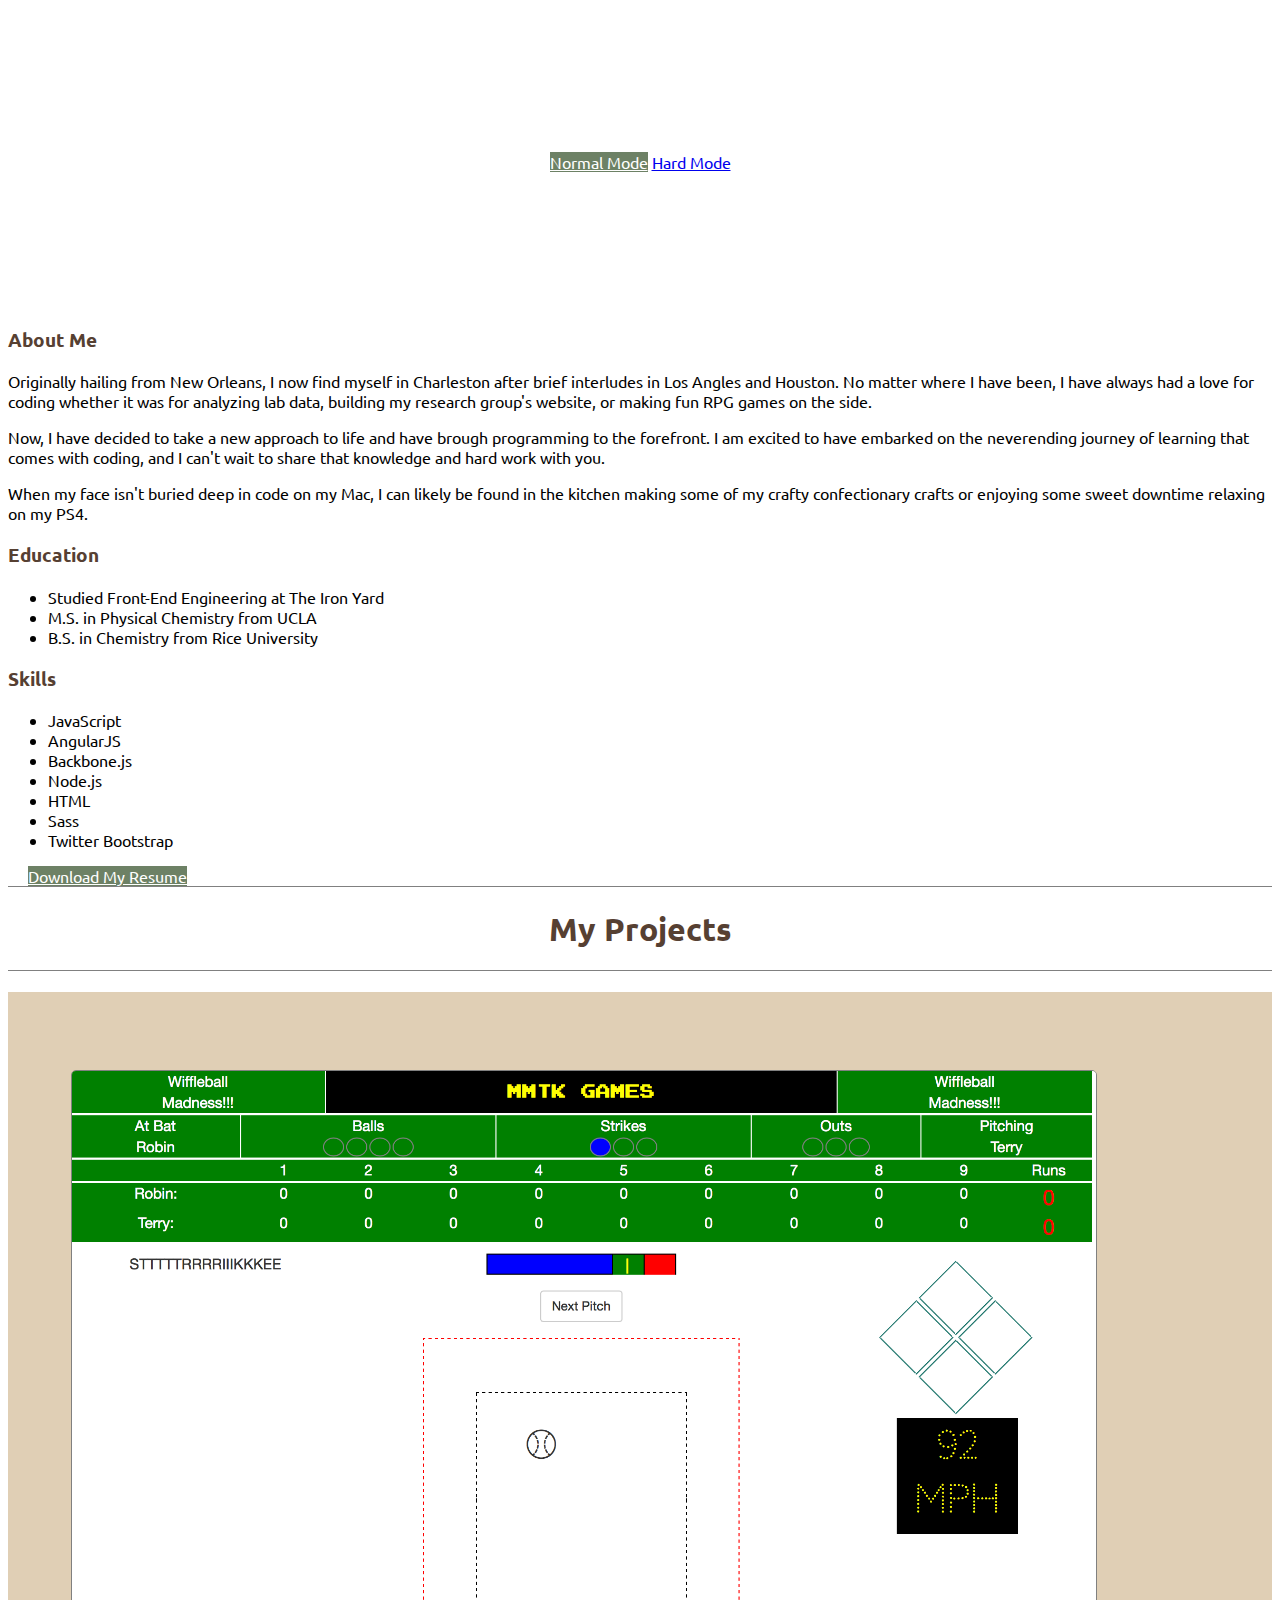
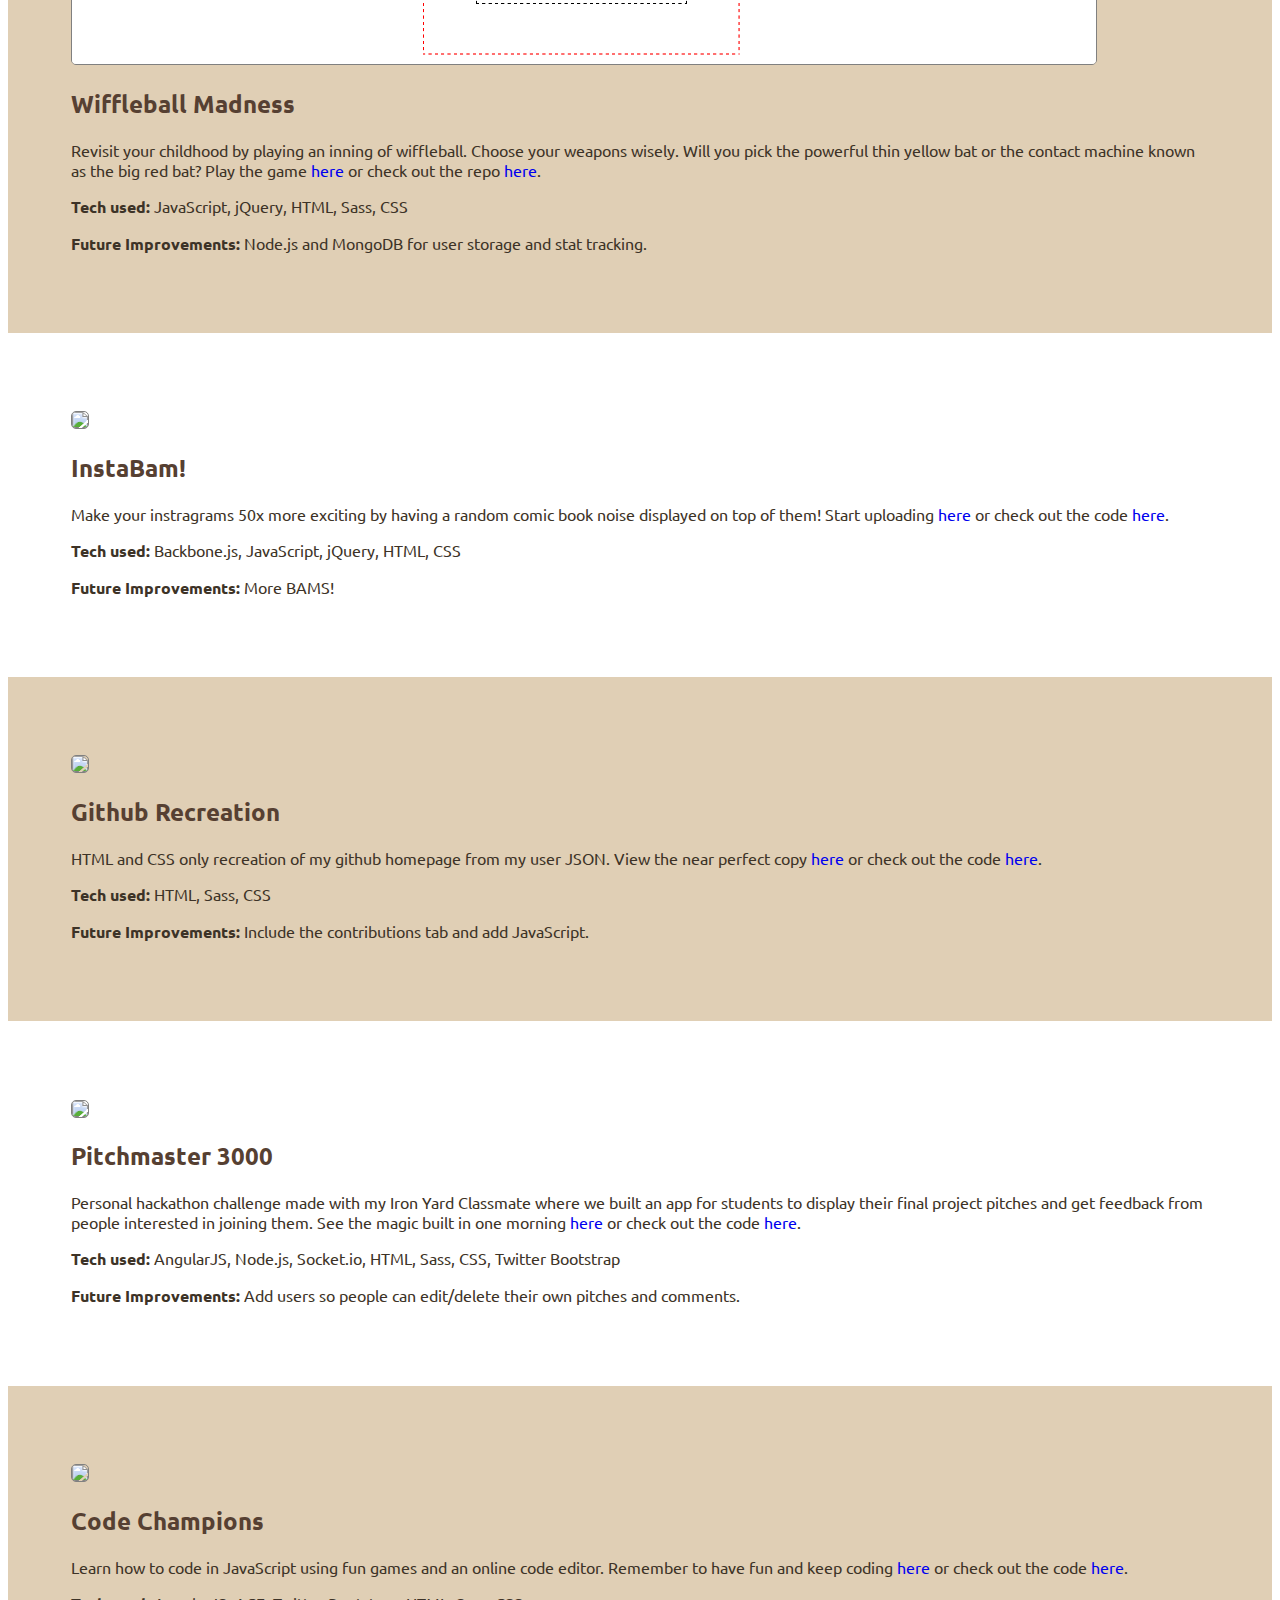
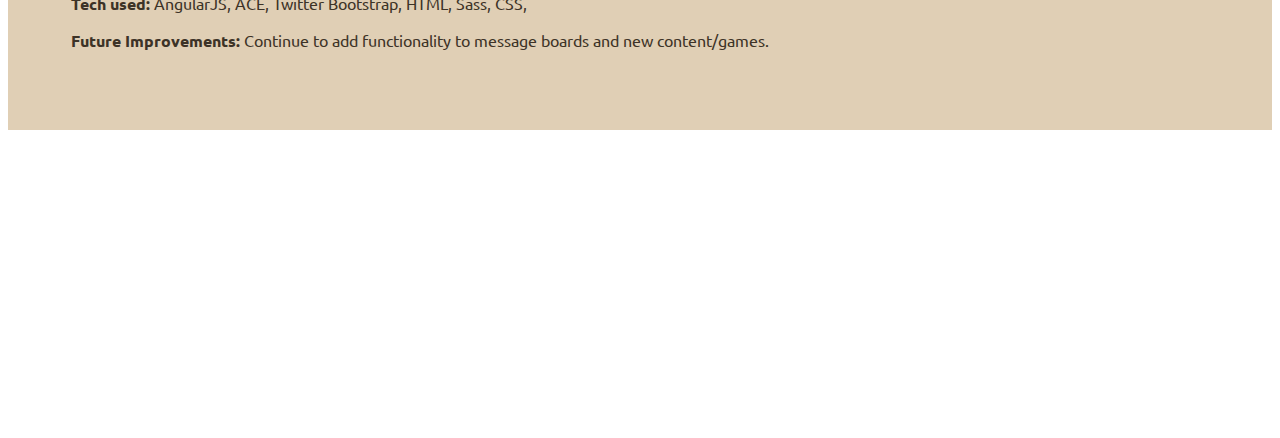
==== index.html @ 714ebe31 "alternate white" ====
<!DOCTYPE html>
<html>
  <head>
    <meta charset="utf-8">
    <title>Terry Kennair</title>
    <link rel="stylesheet" href="https://maxcdn.bootstrapcdn.com/bootstrap/3.3.6/css/bootstrap.min.css" integrity="sha384-1q8mTJOASx8j1Au+a5WDVnPi2lkFfwwEAa8hDDdjZlpLegxhjVME1fgjWPGmkzs7" crossorigin="anonymous">
    <link rel="stylesheet" href="https://maxcdn.bootstrapcdn.com/font-awesome/4.5.0/css/font-awesome.min.css">
    <link href='https://fonts.googleapis.com/css?family=Ubuntu' rel='stylesheet' type='text/css'>
    <link rel="stylesheet" href="styles.css" media="screen" title="no title" charset="utf-8">
  </head>
  <body>
    <header>
      <h1 id="name">Terry Kennair</h1>
      <h2>Front End Engineer</h2>
      <!-- <button class="btn btn-success" data-toggle="collapse" data-target="#examples">My Work</button> -->
    <div class="icons">
      <a href="https://github.com/tken85" target="_blank" class="btn btn-social-icon btn-github">
        <span class="fa fa-github"></span>
      </a>
      <a href="https://www.linkedin.com/in/tkennair" target="_blank" class="btn btn-social-icon btn-linkedin">
        <span class="fa fa-linkedin"></span>
      </a>
      <a href="mailto:tkennair85@gmail.com?Subject=Your%20Profile" target="_top" class="btn btn-social-icon btn-envelope">
        <span class="glyphicon glyphicon-envelope"></span>
      </a>
      <a href="tel:310-592-7941" target="_top" class="btn btn-social-icon btn-phone">
        <span class="glyphicon glyphicon-phone"></span>
      </a>
    </div>
      <div class="selectMode">
        <a href ="#" class="btn btn-back">Normal Mode</a>
        <a href="codeIt.html" class="btn btn-danger">Hard Mode</a>
      </div>
    </header>
    <div id="about" class="row">
      <div class="container">
      <div class="col-xs-6 aboutCol">
        <h3 class="headerText">About Me</h3>
        <p class="mainBrownText">Originally hailing from New Orleans, I now find myself in Charleston after brief interludes in Los Angles and Houston. No matter where I have been, I have always had a love for coding whether it was for analyzing lab data, building my research group's website, or making fun RPG games on the side.</p>
        <p class="mainBrownText">Now, I have decided to take a new approach to life and have brough programming to the forefront. I am excited to have embarked on the neverending journey of learning that comes with coding, and I can't wait to share that knowledge and hard work with you.</p>
        <p class="mainBrownText">When my face isn't buried deep in code on my Mac, I can likely be found in the kitchen making some of my crafty confectionary crafts or enjoying some sweet downtime relaxing on my PS4.</p>
      </div>
      <div class="col-xs-6 aboutCol">
        <h3 class="headerText">Education</h3>
        <ul class="mainBrownText">
          <li>Studied Front-End Engineering at The Iron Yard</li>
          <li>M.S. in Physical Chemistry from UCLA</li>
          <li>B.S. in Chemistry from Rice University</li>
        </ul>
        <h3 class="headerText">Skills</h3>
        <ul class="mainBrownText">
          <li>JavaScript</li>
          <li>AngularJS</li>
          <li>Backbone.js</li>
          <li>Node.js</li>
          <li>HTML</li>
          <li>Sass</li>
          <li>Twitter Bootstrap</li>
        </ul>
        <a href="resume.pdf" target="_blank" class="btn btn-back resumeBtn">Download My Resume</a>
    </div>
  </div>
</div>

</div>
      <div id="examples">
        <h1 class="headerText">My Projects</h1>
        <div class="row projRow lightBack">
            <div class="col-xs-4">
              <a href="http://tken85.github.io/constructor_game" target="_blank"><img src="images/wiffleball.png"></a>
            </div>
            <div class="col-xs-8">
              <div class="row">
                <h2>Wiffleball Madness</h2>
              </div>
              <div class="row">
                <p>Revisit your childhood by playing an inning of wiffleball. Choose your weapons wisely. Will you pick the powerful thin yellow bat or the contact machine known as the big red bat? Play the game <a href="http://tken85.github.io/constructor_game" target="_blank">here</a> or check out the repo <a href="https://github.com/tken85/constructor_game" target="_blank">here</a>.</p>
              </div>
              <div class="row">
                <p><strong>Tech used:</strong> JavaScript, jQuery, HTML, Sass, CSS</p>
                <p><strong>Future Improvements:</strong> Node.js and MongoDB for user storage and stat tracking.</p>
              </div>
            </div>
          </div>
          <div class="row projRow">
            <div class="col-xs-4">
              <a href="http://tken85.github.io/instaBackbone" target="_blank"><img src="images/instabam.png"></a>
            </div>
            <div class="col-xs-8">
              <div class="row">
                <h2>InstaBam!</h2>
              </div>
              <div class="row">
                <p>Make your instragrams 50x more exciting by having a random comic book noise displayed on top of them! Start uploading <a href="http://tken85.github.io/instaBackbone" target="_blank">here</a> or check out the code <a href="https://github.com/tken85/instaBackbone" target="_blank">here</a>.</p>
              </div>
              <div class="row">
                <p><strong>Tech used:</strong> Backbone.js, JavaScript, jQuery, HTML, CSS</p>
                <p><strong>Future Improvements:</strong> More BAMS!</p>
              </div>
            </div>
          </div>
          <div class="row projRow lightBack">
            <div class="col-xs-4">
              <a href="http://tken85.github.io/github-recreation/" target="_blank"><img src="images/github.png"></a>
            </div>
            <div class="col-xs-8">
              <div class="row">
                <h2>Github Recreation</h2>
              </div>
              <div class="row">
                <p>HTML and CSS only recreation of my github homepage from my user JSON. View the near perfect copy <a href="http://tken85.github.io/github-recreation/" target="_blank">here</a> or check out the code <a href="https://github.com/tken85/github-recreation" target="_blank">here</a>.
              </div>
              <div class="row">
                <p><strong>Tech used:</strong> HTML, Sass, CSS</p>
                <p><strong>Future Improvements:</strong> Include the contributions tab and add JavaScript.</p>
              </div>
            </div>
          </div>
          <div class="row projRow">
            <div class="col-xs-4">
              <a href="http://pitchmaster3000.herokuapp.com/#/pitches" target="_blank"><img src="images/pitchmaster.png"></a>
            </div>
            <div class="col-xs-8">
              <div class="row">
                <h2>Pitchmaster 3000</h2>
              </div>
              <div class="row">
                <p>Personal hackathon challenge made with my Iron Yard Classmate where we built an app for students to display their final project pitches and get feedback from people interested in joining them. See the magic built in one morning <a href="http://pitchmaster3000.herokuapp.com/#/pitches" target="_blank">here</a> or check out the code <a href="https://github.com/Pitchmaster/pitchmaster3000" target="_blank">here</a>.</p>
              </div>
              <div class="row">
                <p><strong>Tech used:</strong> AngularJS, Node.js, Socket.io, HTML, Sass, CSS, Twitter Bootstrap</p>
                <p><strong>Future Improvements:</strong> Add users so people can edit/delete their own pitches and comments.</p>
              </div>
            </div>
          </div>
          <div class="row projRow lastProj lightBack">
            <div class="col-xs-4">
              <a href="http://codechampions.org/#/" target="_blank"><img src="images/codeChampions.png"></a>
            </div>
            <div class="col-xs-8">
              <div class="row">
                <h2>Code Champions</h2>
              </div>
              <div class="row">
                <p>Learn how to code in JavaScript using fun games and an online code editor. Remember to have fun and keep coding <a href="http://codechampions.org/#/" target="_blank">here</a> or check out the code <a href="https://github.com/codeChampions/codeChampions" target="_blank">here</a>.</p>
              </div>
              <div class="row">
                <p><strong>Tech used:</strong> AngularJS, ACE, Twitter Bootstrap, HTML, Sass, CSS, </p>
                <p><strong>Future Improvements:</strong> Continue to add functionality to message boards and new content/games.</p>
              </div>
            </div>
          </div>
      </div>
      <!-- <iframe src="http://codechampions.org/#/game22" width="800px"></iframe> -->
      <footer>
        <div class="icons">
          <a href="https://github.com/tken85" target="_blank" class="btn btn-social-icon btn-github">
            <span class="fa fa-github"></span>
          </a>
          <a href="https://www.linkedin.com/in/tkennair" target="_blank" class="btn btn-social-icon btn-linkedin">
            <span class="fa fa-linkedin"></span>
          </a>
          <a href="mailto:tkennair85@gmail.com?Subject=Your%20Profile" target="_top" class="btn btn-social-icon btn-envelope">
            <span class="glyphicon glyphicon-envelope"></span>
          </a>
          <a href="tel:310-592-7941" target="_top" class="btn btn-social-icon btn-phone">
            <span class="glyphicon glyphicon-phone"></span>
          </a>
        </div>
        <h1>Terry Kennair</h1>
        <h2><a href="mailto:tkennair85@gmail.com?Subject=Your%20Profile" target="_top">tkennair85@gmail.com</a></h2>
        <h2><a href="tel:310-592-7941" target="_top">310 592 7941</a></h2>
      </footer>

    <script src="https://code.jquery.com/jquery-2.2.0.js" charset="utf-8"></script>
    <script src="https://maxcdn.bootstrapcdn.com/bootstrap/3.3.6/js/bootstrap.min.js" integrity="sha384-0mSbJDEHialfmuBBQP6A4Qrprq5OVfW37PRR3j5ELqxss1yVqOtnepnHVP9aJ7xS" crossorigin="anonymous"></script>
    <script src="main.js" charset="utf-8"></script>
  </body>
</html>
---- styles.css ----
.headerText {
  color: #564032; }

.mainText {
  color: #3d3327; }

.lightBack {
  background-color: #e0cfb5; }

.darkBack {
  background-color: #937a66; }

body {
  font-family: 'Ubuntu', sans-serif; }

.projRow {
  padding: 5%;
  overflow-y: scroll; }
  .projRow img {
    border-radius: 5px;
    border: 1px solid gray;
    width: 90%;
    text-align: center;
    margin-top: 15px; }
  .projRow a {
    text-decoration: none; }

.btn-social-icon {
  padding: 6px 2px;
  vertical-align: middle;
  font-size: 20px;
  color: white; }
  .btn-social-icon:hover {
    color: red; }
  .btn-social-icon:visited {
    color: white; }

header {
  background-image: url("images/coffee.jpeg");
  background-size: cover;
  height: 300px;
  color: white; }
  header h1 {
    text-align: center;
    margin-top: 0;
    margin-bottom: 5px;
    padding-top: 5px; }
  header h2 {
    text-align: center; }

.icons {
  text-align: center;
  width: 30%;
  margin: 0 auto; }

.selectMode {
  text-align: center; }

footer {
  text-align: center;
  background-image: url("images/laptop.jpg");
  background-size: cover;
  height: 300px;
  color: white; }
  footer a {
    text-decoration: none;
    color: white; }
    footer a:hover {
      color: red; }

#about {
  border-bottom: 1px solid gray; }

.btn-back {
  background-color: #6d8165;
  color: white; }

#examples h1 {
  text-align: center;
  border-bottom: 1px solid gray;
  padding-bottom: 20px; }

#examples h2 {
  color: #564032; }

#examples p {
  color: #3d3327; }

.resumeBtn {
  margin-left: 20px;
  margin-bottom: 10px; }

.hidden {
  display: none; }

#codeRow {
  margin-top: 10px;
  padding: 10px; }

#editor {
  height: 300px; }

.lastProj {
  border-bottom: none; }

#run {
  margin-top: 5px; }
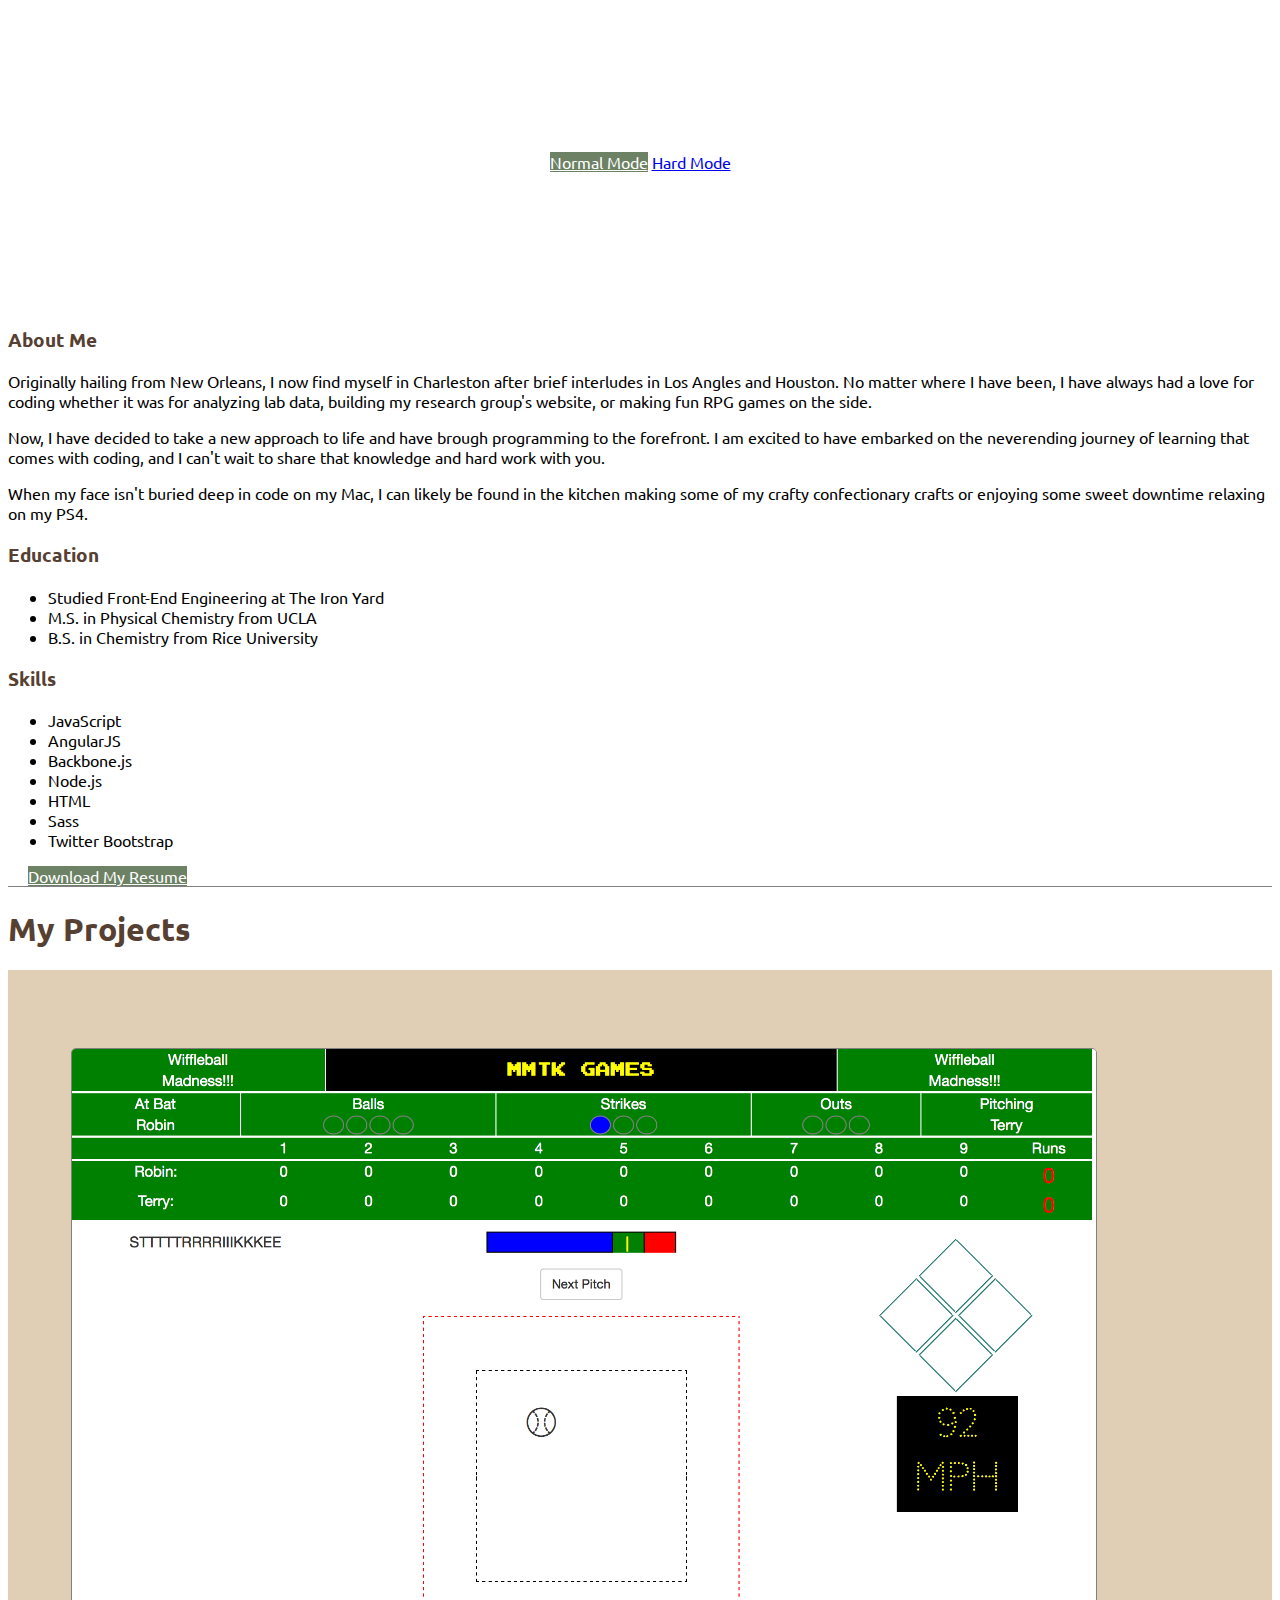
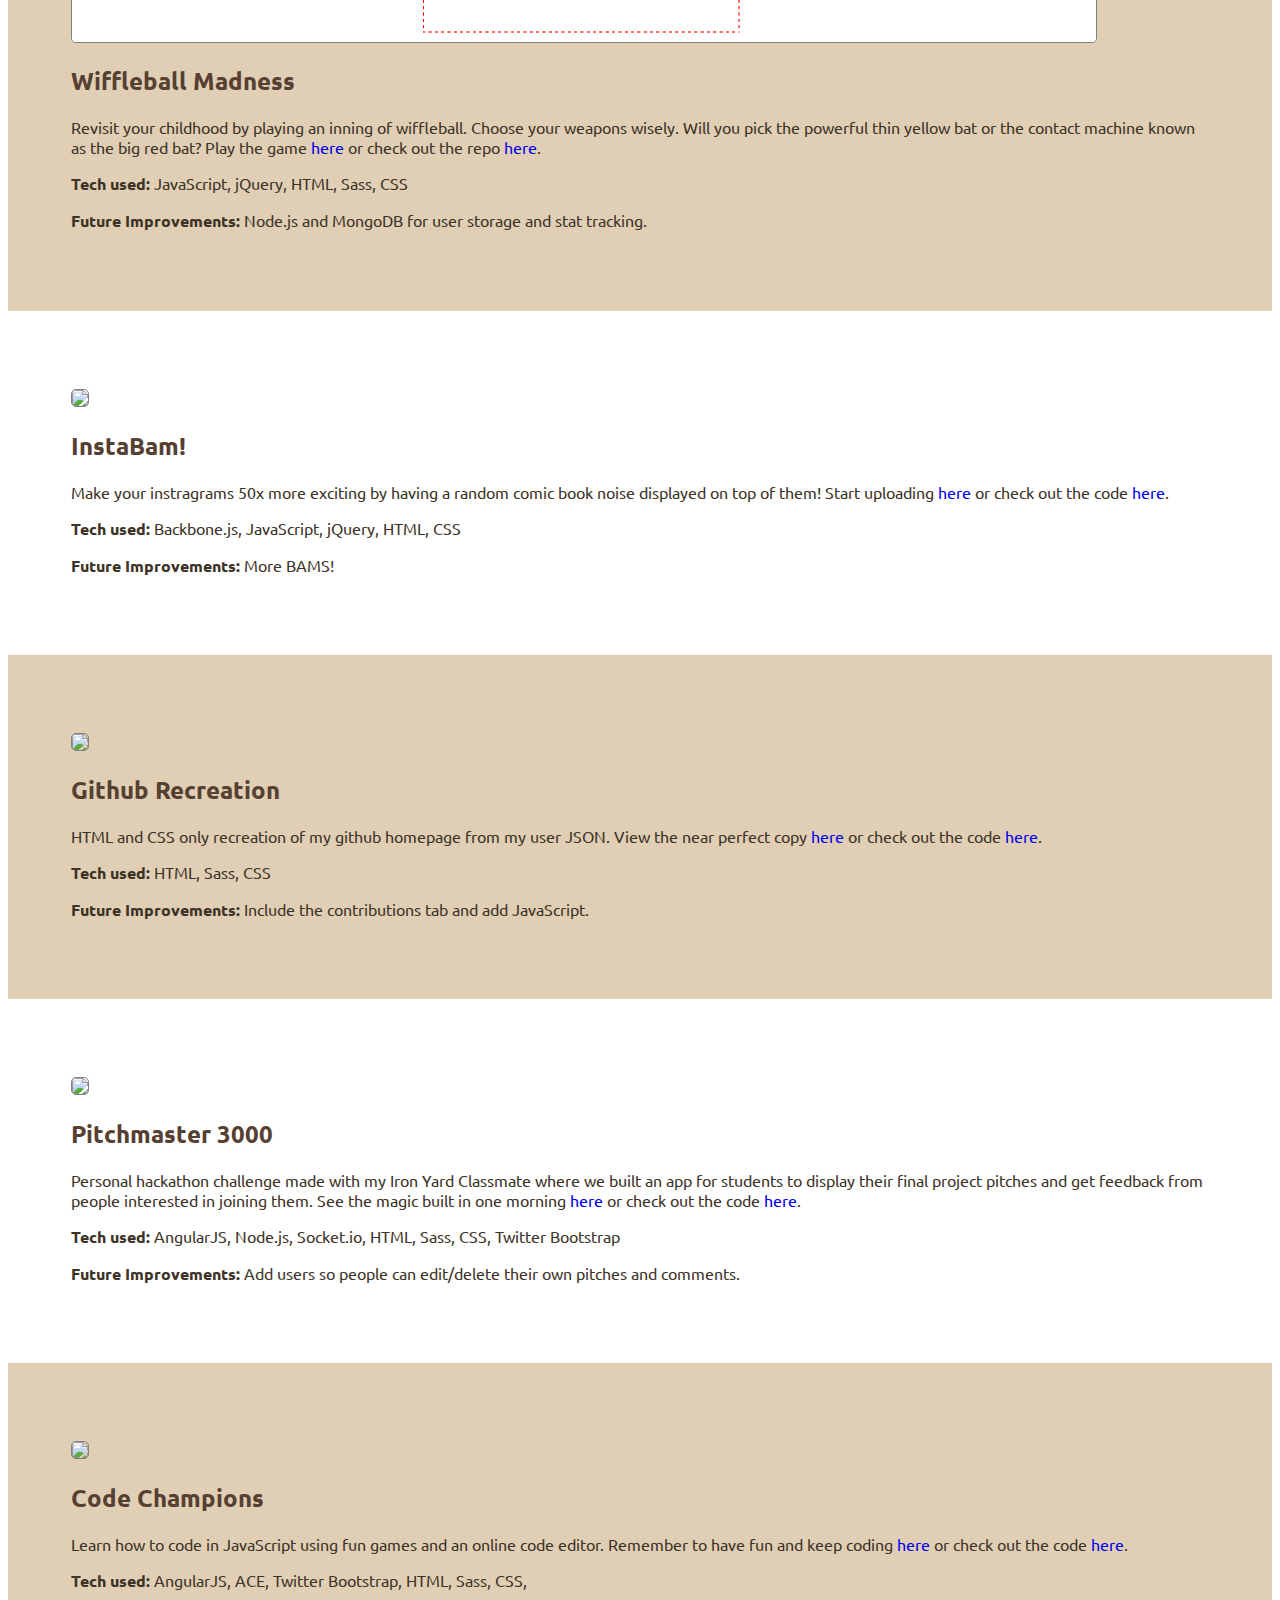
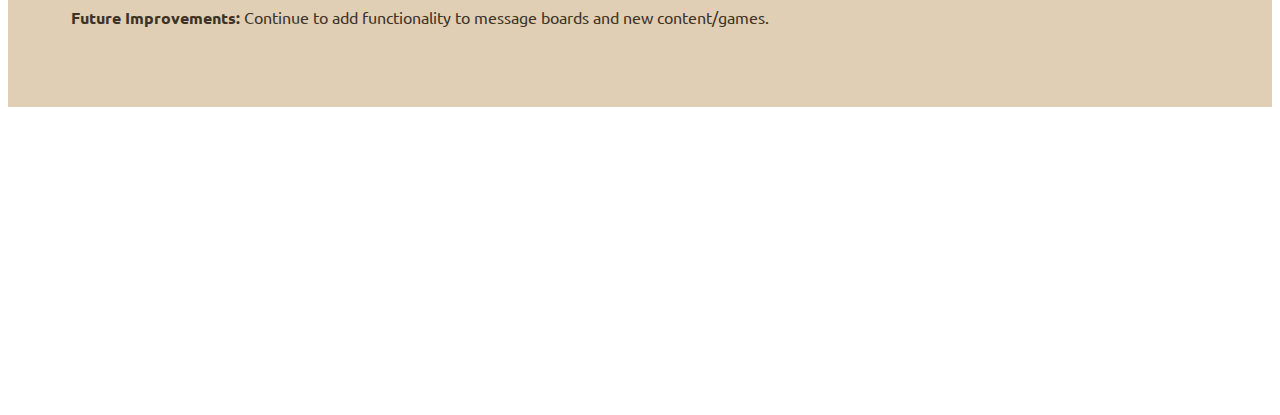
==== commit 38c0d2a9: "styling" ====
--- a/index.html
+++ b/index.html
@@ -64,7 +64,9 @@
 
 </div>
       <div id="examples">
+        <div class="container">
         <h1 class="headerText">My Projects</h1>
+      </div>
         <div class="row projRow lightBack">
             <div class="col-xs-4">
               <a href="http://tken85.github.io/constructor_game" target="_blank"><img src="images/wiffleball.png"></a>
--- a/styles.css
+++ b/styles.css
@@ -76,9 +76,9 @@
   color: white; }
 
 #examples h1 {
-  text-align: center;
-  border-bottom: 1px solid gray;
-  padding-bottom: 20px; }
+  text-align: left;
+  padding-bottom: 20px;
+  margin-bottom: 0; }
 
 #examples h2 {
   color: #564032; }
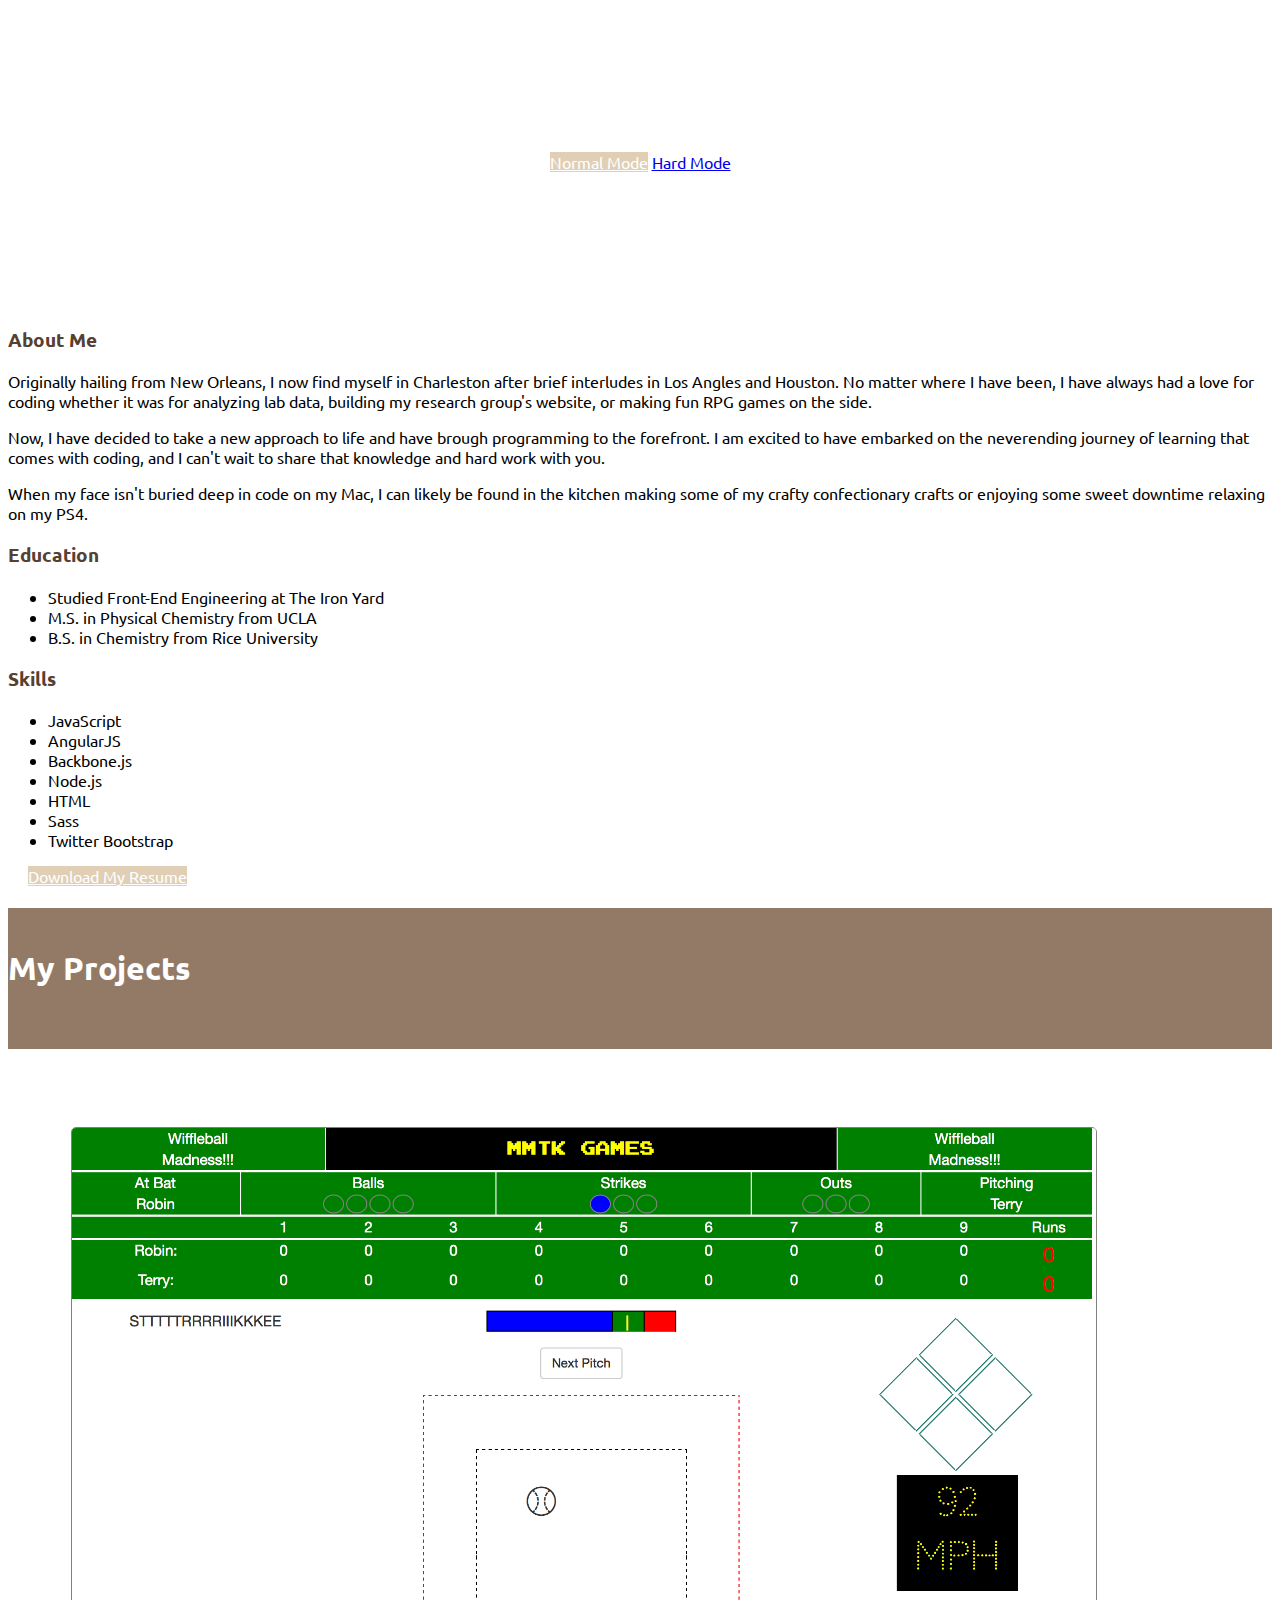
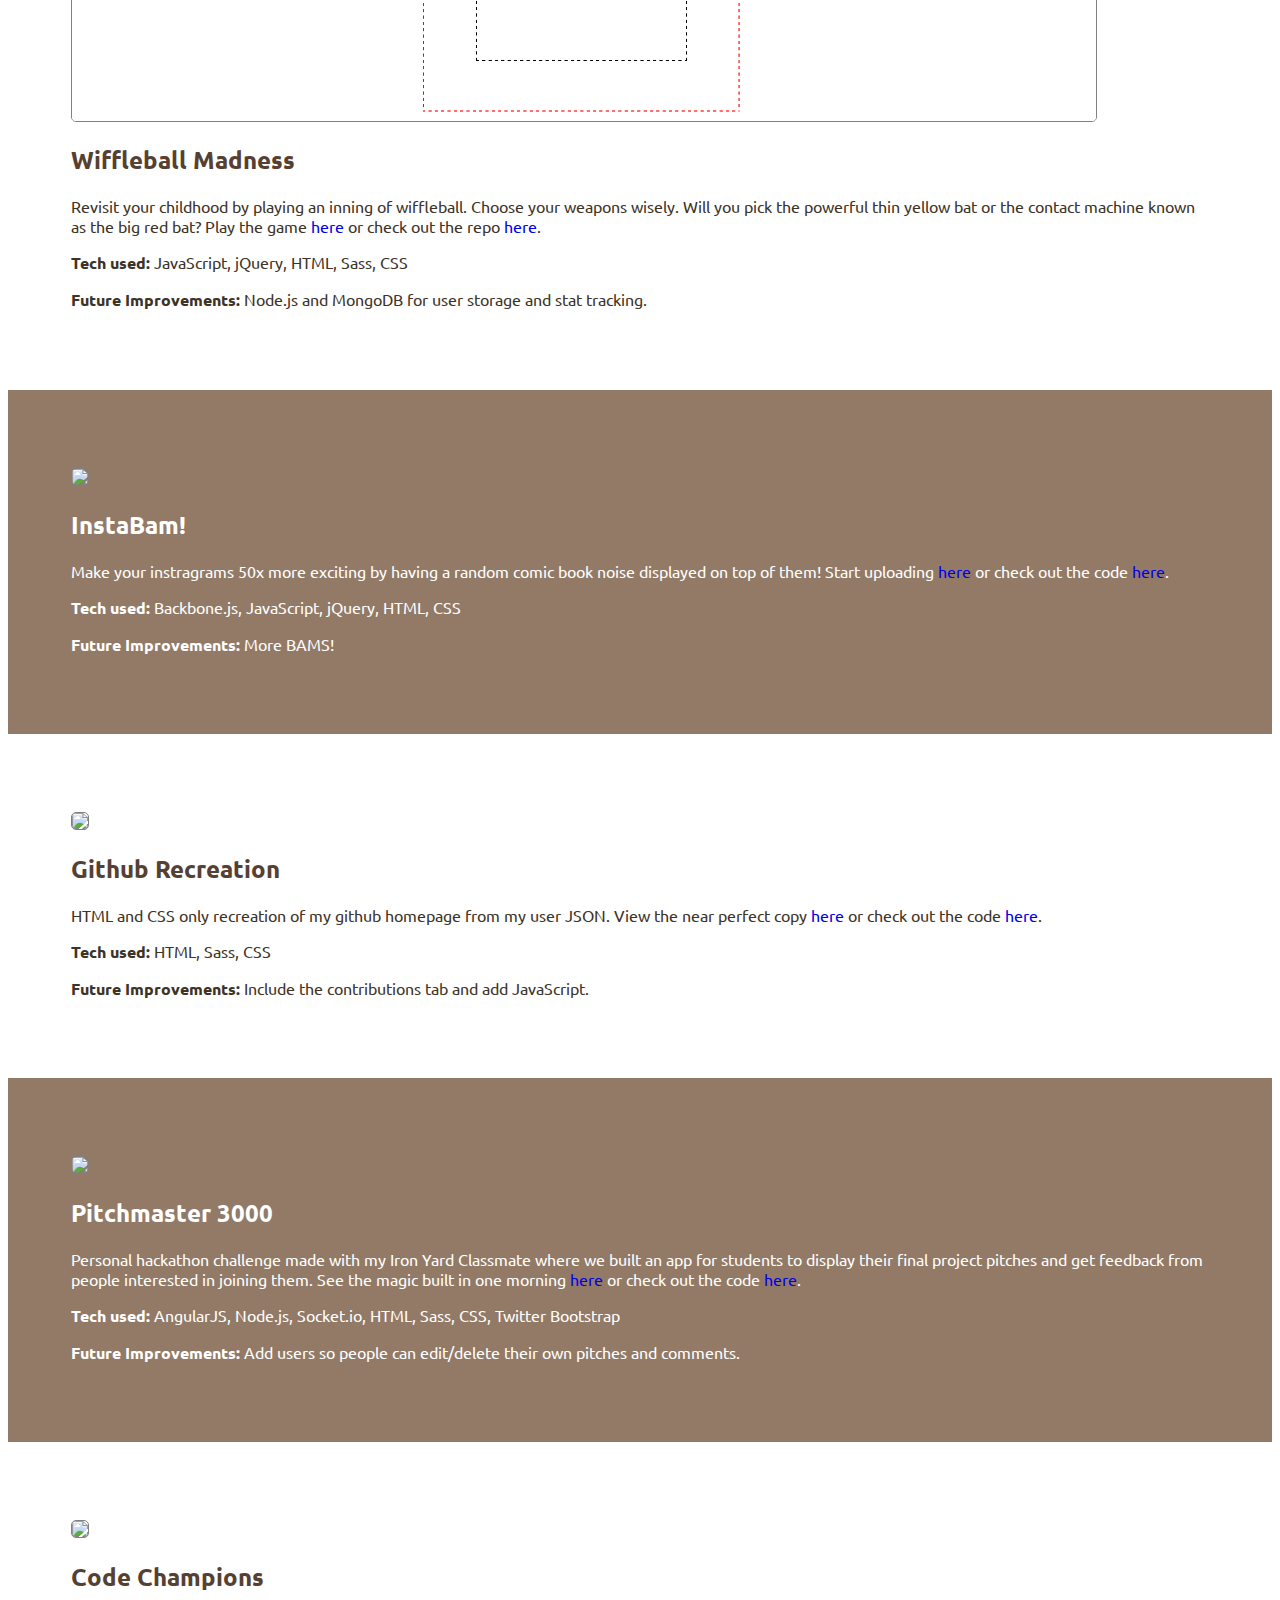
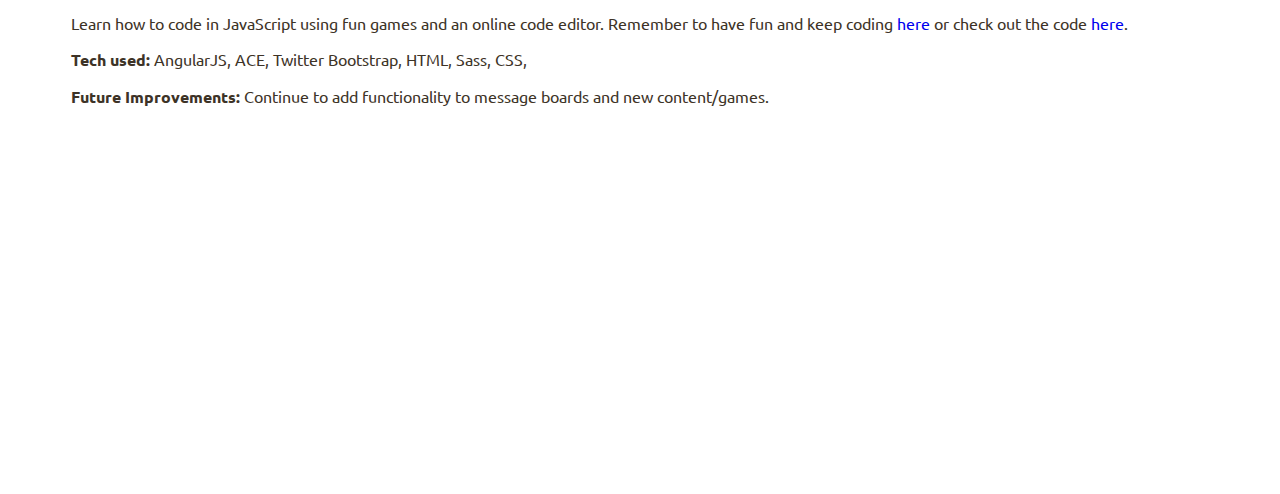
==== commit e43b76b3: "alternate white" ====
--- a/index.html
+++ b/index.html
@@ -62,12 +62,13 @@
   </div>
 </div>
 
-</div>
       <div id="examples">
-        <div class="container">
-        <h1 class="headerText">My Projects</h1>
-      </div>
-        <div class="row projRow lightBack">
+        <div class="lightBack">
+          <div class="container">
+            <h1 class="whiteText">My Projects</h1>
+          </div>
+        </div>
+        <div class="row projRow darkText">
             <div class="col-xs-4">
               <a href="http://tken85.github.io/constructor_game" target="_blank"><img src="images/wiffleball.png"></a>
             </div>
@@ -84,11 +85,11 @@
               </div>
             </div>
           </div>
-          <div class="row projRow">
+          <div class="row projRow lightBack">
             <div class="col-xs-4">
               <a href="http://tken85.github.io/instaBackbone" target="_blank"><img src="images/instabam.png"></a>
             </div>
-            <div class="col-xs-8">
+            <div class="col-xs-8 whiteText">
               <div class="row">
                 <h2>InstaBam!</h2>
               </div>
@@ -101,7 +102,7 @@
               </div>
             </div>
           </div>
-          <div class="row projRow lightBack">
+          <div class="row projRow darkText">
             <div class="col-xs-4">
               <a href="http://tken85.github.io/github-recreation/" target="_blank"><img src="images/github.png"></a>
             </div>
@@ -118,11 +119,11 @@
               </div>
             </div>
           </div>
-          <div class="row projRow">
+          <div class="row projRow lightBack">
             <div class="col-xs-4">
               <a href="http://pitchmaster3000.herokuapp.com/#/pitches" target="_blank"><img src="images/pitchmaster.png"></a>
             </div>
-            <div class="col-xs-8">
+            <div class="col-xs-8 whiteText">
               <div class="row">
                 <h2>Pitchmaster 3000</h2>
               </div>
@@ -135,7 +136,7 @@
               </div>
             </div>
           </div>
-          <div class="row projRow lastProj lightBack">
+          <div class="row projRow lastProj darkText">
             <div class="col-xs-4">
               <a href="http://codechampions.org/#/" target="_blank"><img src="images/codeChampions.png"></a>
             </div>
@@ -170,8 +171,8 @@
           </a>
         </div>
         <h1>Terry Kennair</h1>
-        <h2><a href="mailto:tkennair85@gmail.com?Subject=Your%20Profile" target="_top">tkennair85@gmail.com</a></h2>
-        <h2><a href="tel:310-592-7941" target="_top">310 592 7941</a></h2>
+        <h3><a href="mailto:tkennair85@gmail.com?Subject=Your%20Profile" target="_top">tkennair85@gmail.com</a></h3>
+        <h3><a href="tel:310-592-7941" target="_top">310 592 7941</a></h3>
       </footer>
 
     <script src="https://code.jquery.com/jquery-2.2.0.js" charset="utf-8"></script>
--- a/styles.css
+++ b/styles.css
@@ -5,7 +5,7 @@
   color: #3d3327; }
 
 .lightBack {
-  background-color: #e0cfb5; }
+  background-color: #937a66; }
 
 .darkBack {
   background-color: #937a66; }
@@ -56,9 +56,12 @@
 .selectMode {
   text-align: center; }
 
+.whiteText {
+  color: white; }
+
 footer {
   text-align: center;
-  background-image: url("images/laptop.jpg");
+  background-image: url("images/maccoffee2.jpeg");
   background-size: cover;
   height: 300px;
   color: white; }
@@ -68,22 +71,20 @@
     footer a:hover {
       color: red; }
 
-#about {
-  border-bottom: 1px solid gray; }
-
 .btn-back {
-  background-color: #6d8165;
+  background-color: #e0cfb5;
   color: white; }
 
 #examples h1 {
   text-align: left;
-  padding-bottom: 20px;
-  margin-bottom: 0; }
+  padding-bottom: 60px;
+  margin-bottom: 0;
+  padding-top: 40px; }
 
-#examples h2 {
+.darkText h2 {
   color: #564032; }
 
-#examples p {
+.darkText p {
   color: #3d3327; }
 
 .resumeBtn {
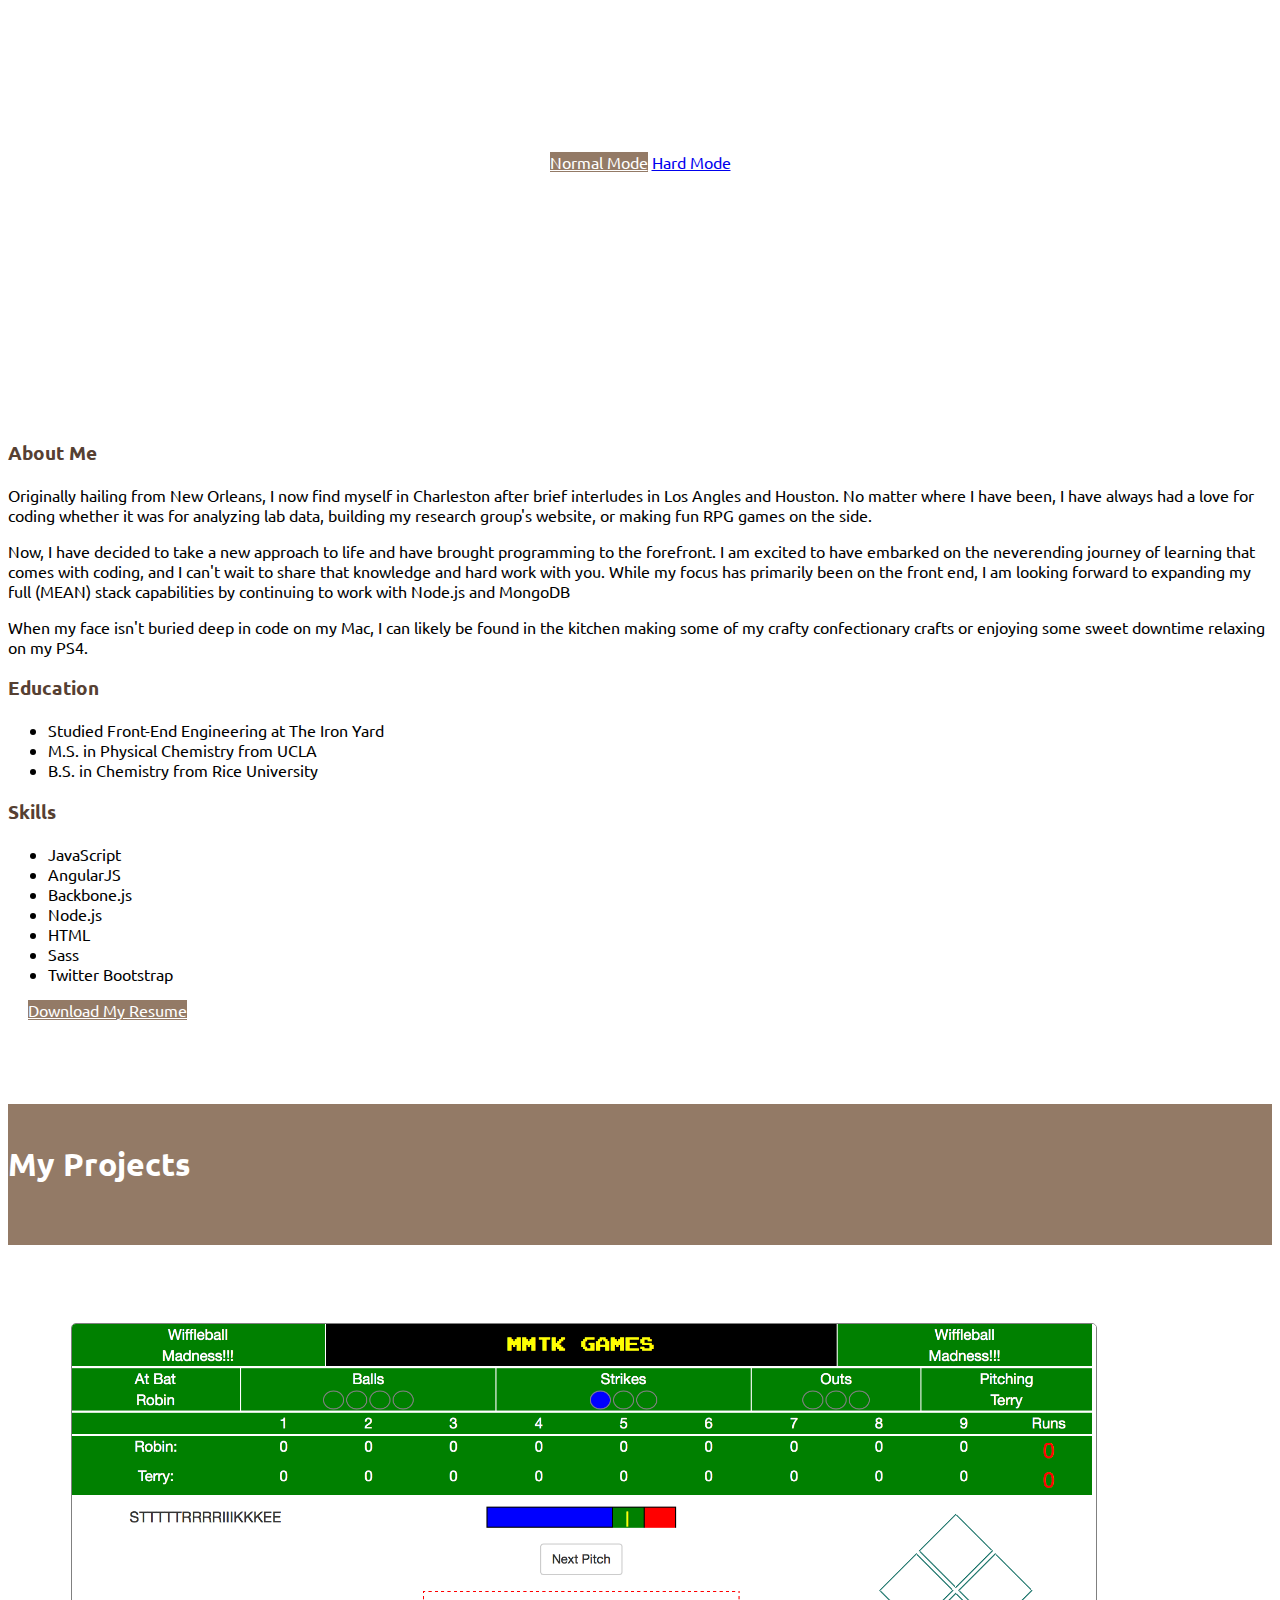
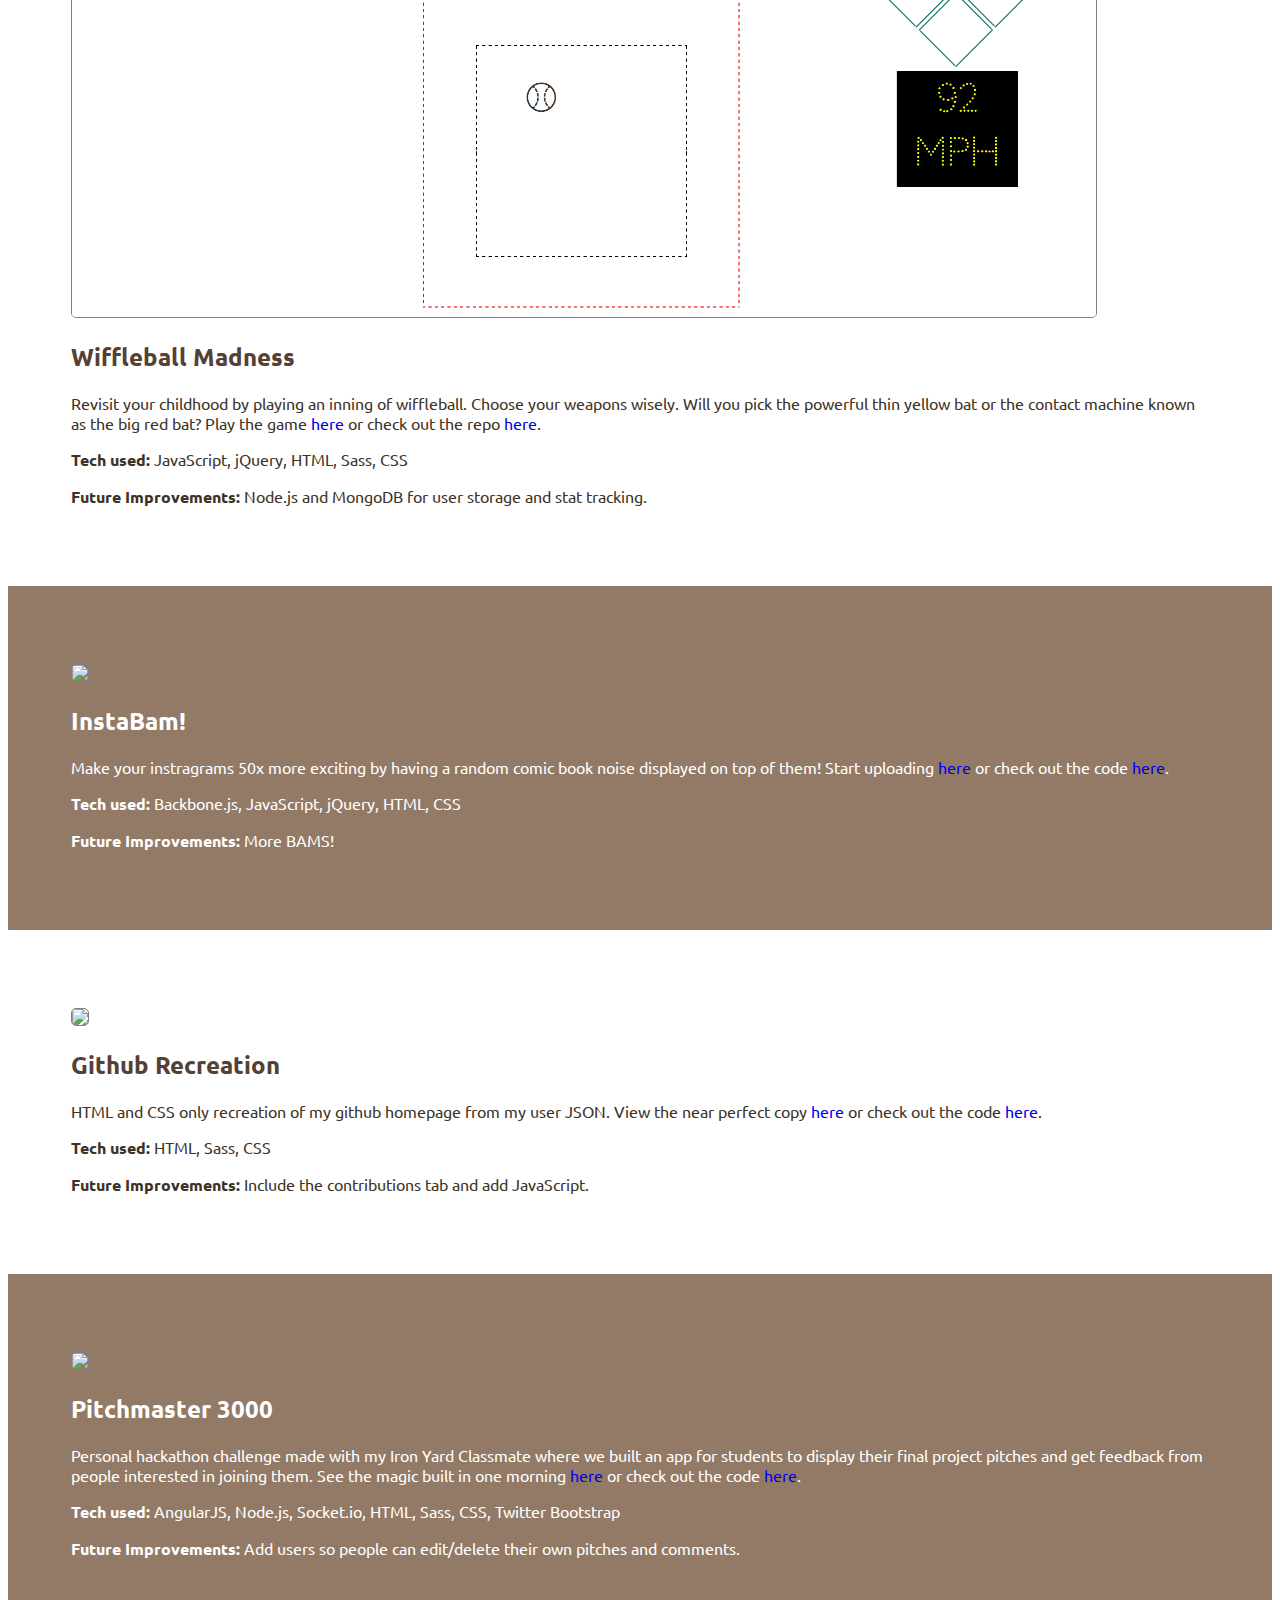
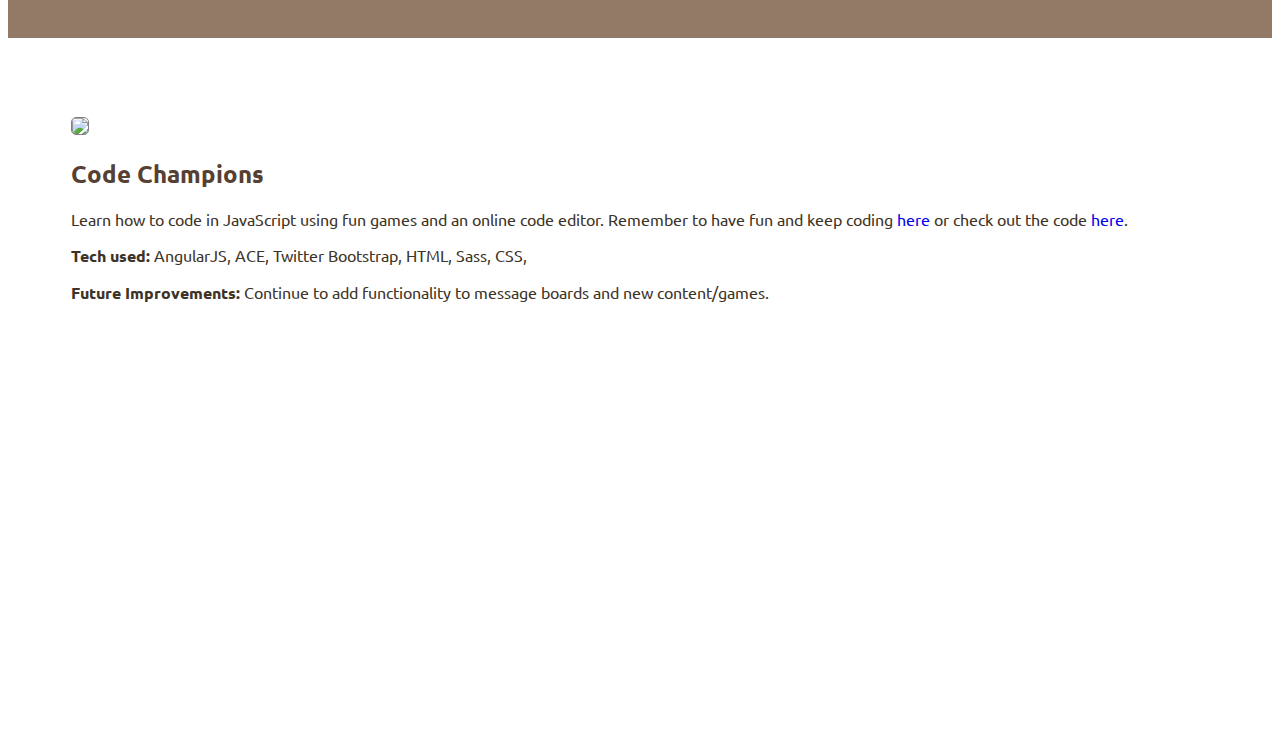
==== commit 16e8e162: "about padding" ====
--- a/index.html
+++ b/index.html
@@ -37,7 +37,7 @@
       <div class="col-xs-6 aboutCol">
         <h3 class="headerText">About Me</h3>
         <p class="mainBrownText">Originally hailing from New Orleans, I now find myself in Charleston after brief interludes in Los Angles and Houston. No matter where I have been, I have always had a love for coding whether it was for analyzing lab data, building my research group's website, or making fun RPG games on the side.</p>
-        <p class="mainBrownText">Now, I have decided to take a new approach to life and have brough programming to the forefront. I am excited to have embarked on the neverending journey of learning that comes with coding, and I can't wait to share that knowledge and hard work with you.</p>
+        <p class="mainBrownText">Now, I have decided to take a new approach to life and have brought programming to the forefront. I am excited to have embarked on the neverending journey of learning that comes with coding, and I can't wait to share that knowledge and hard work with you. While my focus has primarily been on the front end, I am looking forward to expanding my full (MEAN) stack capabilities by continuing to work with Node.js and MongoDB</p>
         <p class="mainBrownText">When my face isn't buried deep in code on my Mac, I can likely be found in the kitchen making some of my crafty confectionary crafts or enjoying some sweet downtime relaxing on my PS4.</p>
       </div>
       <div class="col-xs-6 aboutCol">
@@ -63,9 +63,9 @@
 </div>
 
       <div id="examples">
-        <div class="lightBack">
+        <div class="darkBack">
           <div class="container">
-            <h1 class="whiteText">My Projects</h1>
+            <h1>My Projects</h1>
           </div>
         </div>
         <div class="row projRow darkText">
@@ -85,11 +85,11 @@
               </div>
             </div>
           </div>
-          <div class="row projRow lightBack">
+          <div class="row projRow darkBack">
             <div class="col-xs-4">
               <a href="http://tken85.github.io/instaBackbone" target="_blank"><img src="images/instabam.png"></a>
             </div>
-            <div class="col-xs-8 whiteText">
+            <div class="col-xs-8">
               <div class="row">
                 <h2>InstaBam!</h2>
               </div>
@@ -119,11 +119,11 @@
               </div>
             </div>
           </div>
-          <div class="row projRow lightBack">
+          <div class="row projRow darkBack">
             <div class="col-xs-4">
               <a href="http://pitchmaster3000.herokuapp.com/#/pitches" target="_blank"><img src="images/pitchmaster.png"></a>
             </div>
-            <div class="col-xs-8 whiteText">
+            <div class="col-xs-8">
               <div class="row">
                 <h2>Pitchmaster 3000</h2>
               </div>
--- a/styles.css
+++ b/styles.css
@@ -8,7 +8,8 @@
   background-color: #937a66; }
 
 .darkBack {
-  background-color: #937a66; }
+  background-color: #937a66;
+  color: white; }
 
 body {
   font-family: 'Ubuntu', sans-serif; }
@@ -38,7 +39,7 @@
 header {
   background-image: url("images/coffee.jpeg");
   background-size: cover;
-  height: 300px;
+  height: 350px;
   color: white; }
   header h1 {
     text-align: center;
@@ -56,14 +57,11 @@
 .selectMode {
   text-align: center; }
 
-.whiteText {
-  color: white; }
-
 footer {
   text-align: center;
   background-image: url("images/maccoffee2.jpeg");
   background-size: cover;
-  height: 300px;
+  height: 350px;
   color: white; }
   footer a {
     text-decoration: none;
@@ -71,9 +69,16 @@
     footer a:hover {
       color: red; }
 
+#about {
+  padding-top: 5%;
+  padding-bottom: 5%; }
+
 .btn-back {
-  background-color: #e0cfb5;
+  background-color: #937a66;
   color: white; }
+  .btn-back:hover {
+    background-color: #564032;
+    color: white; }
 
 #examples h1 {
   text-align: left;
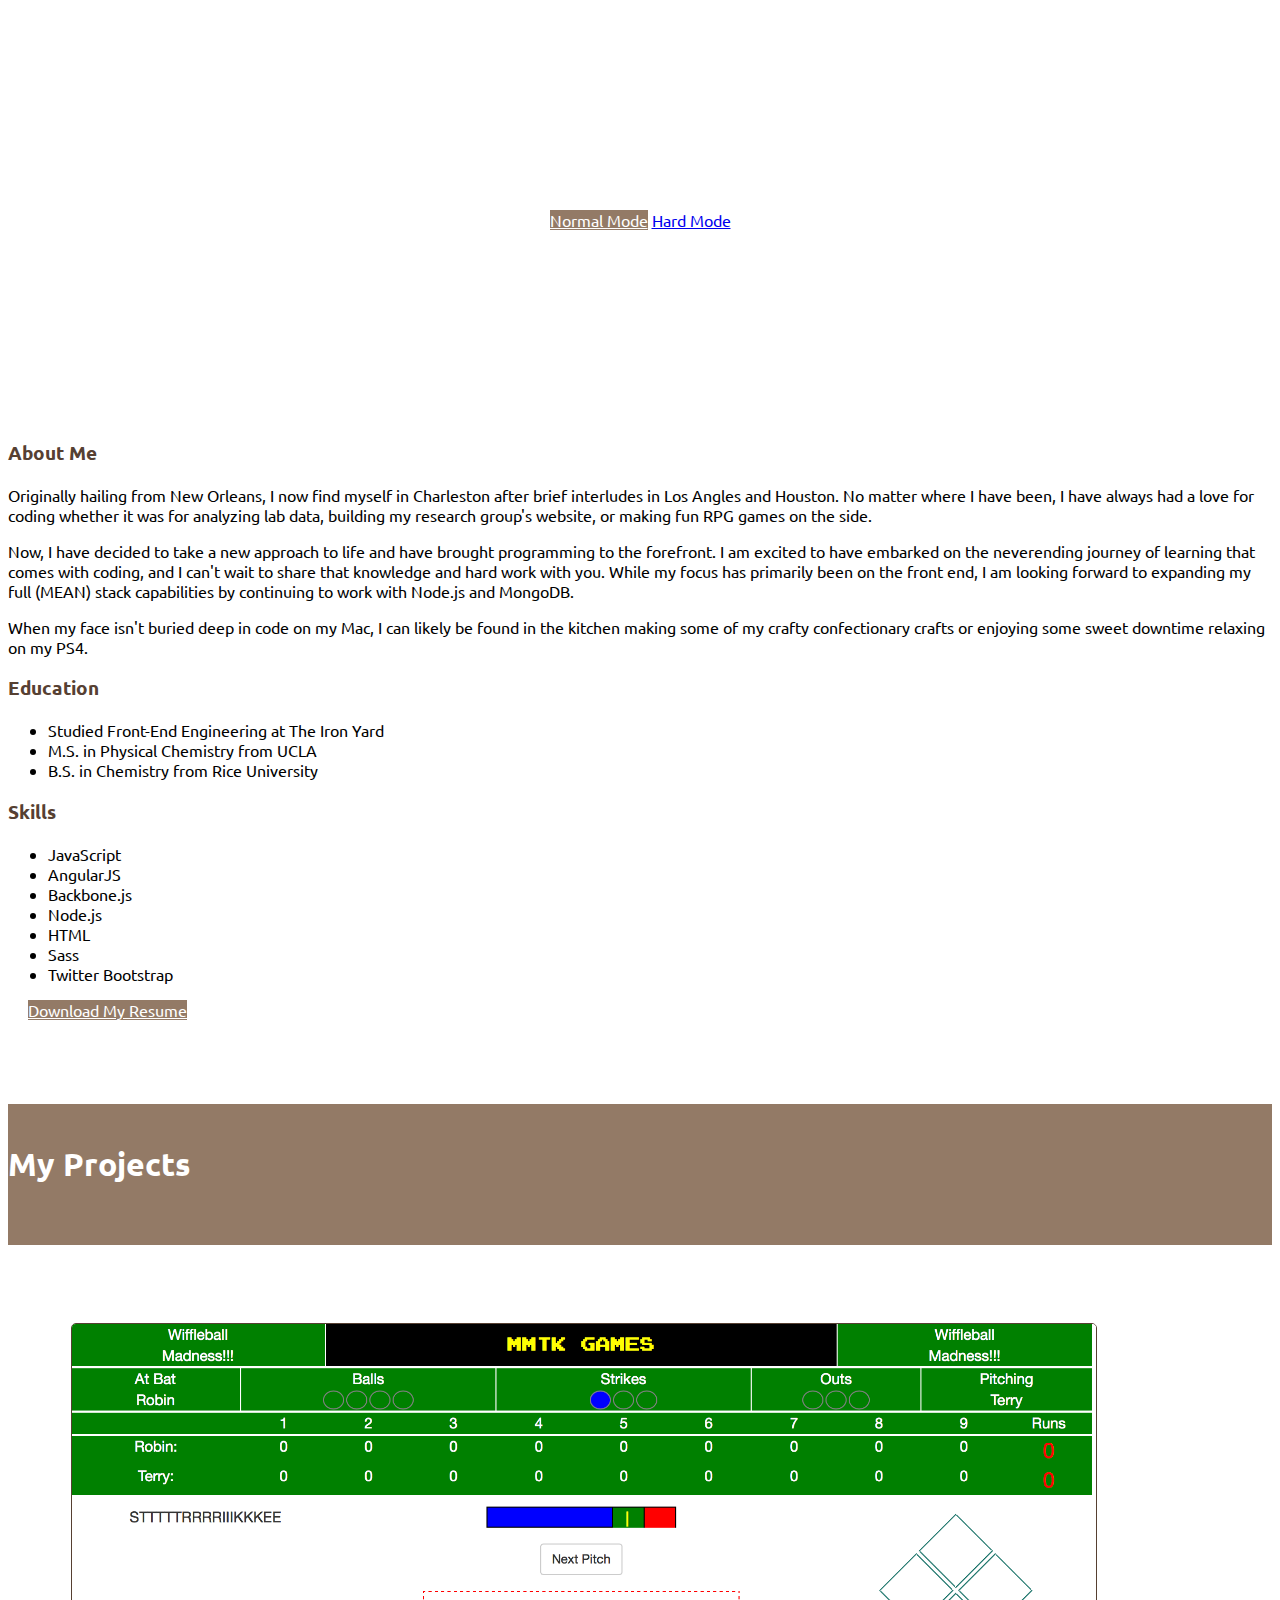
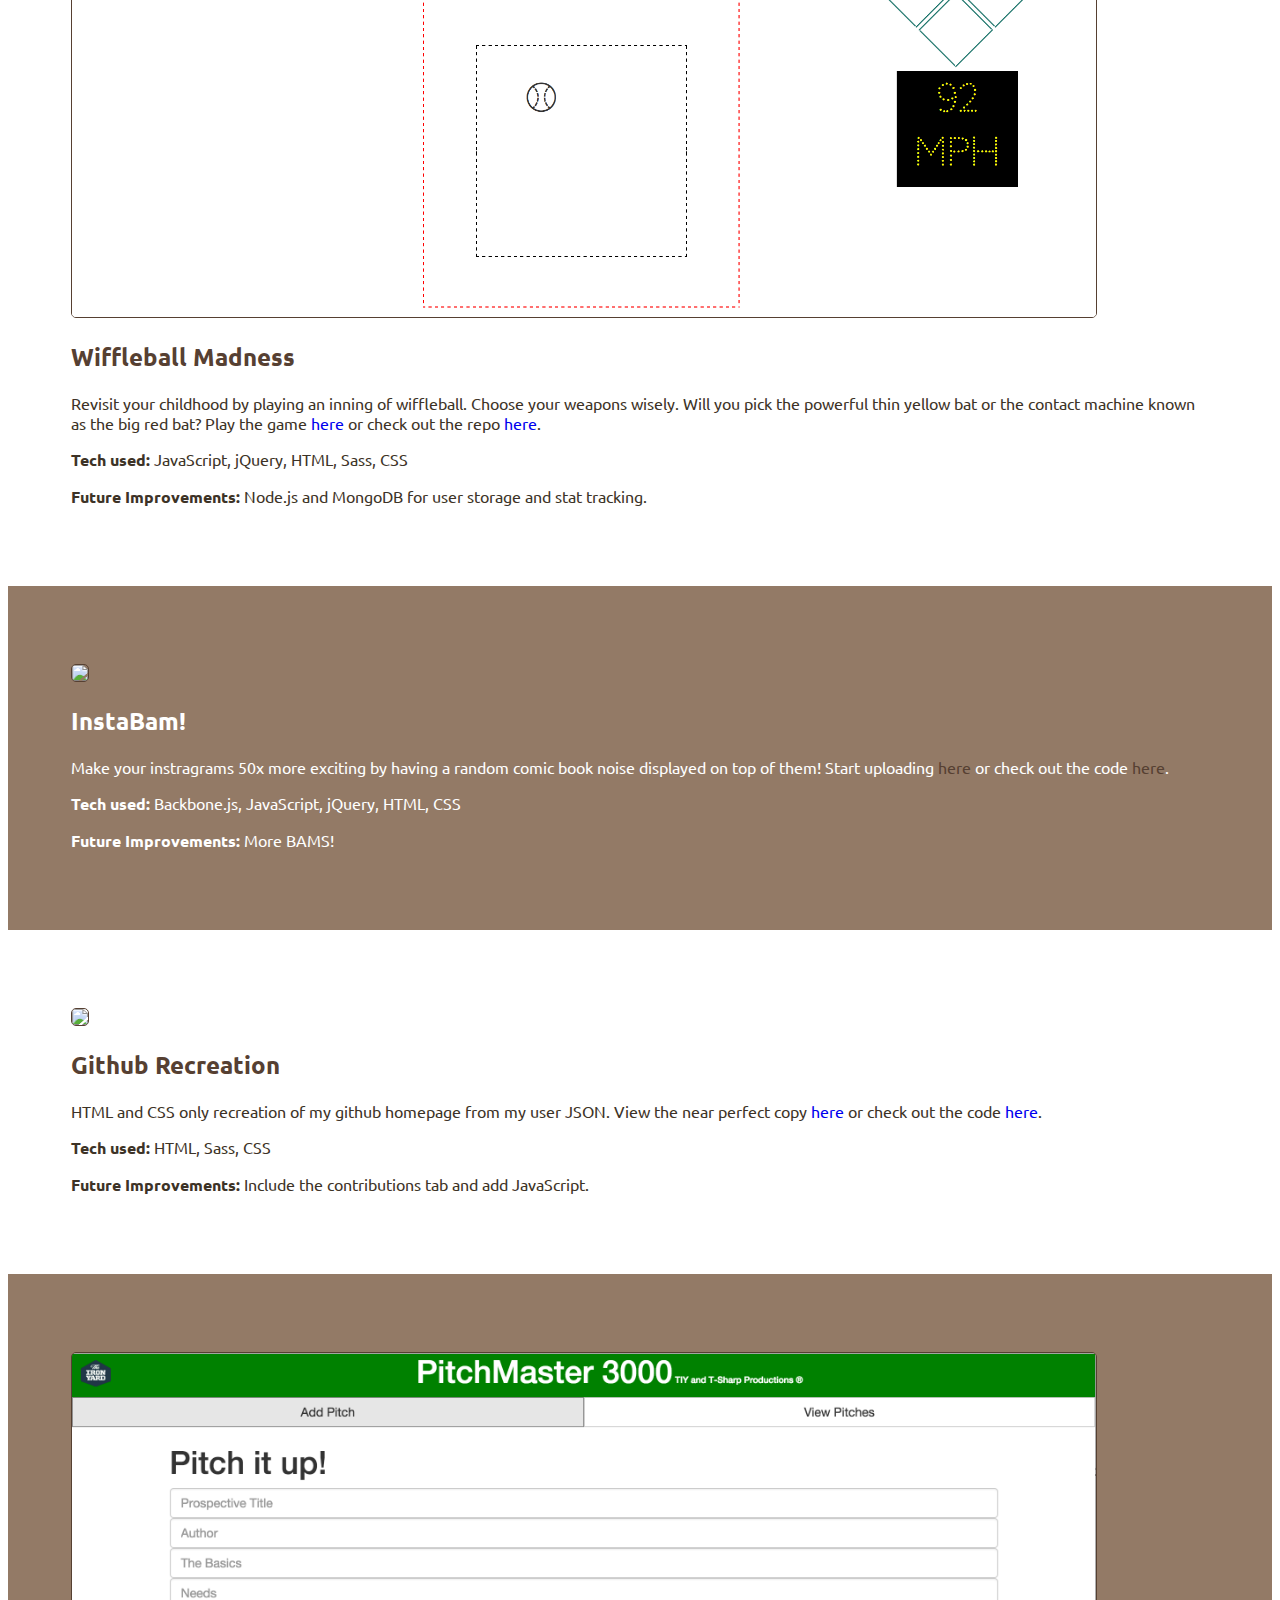
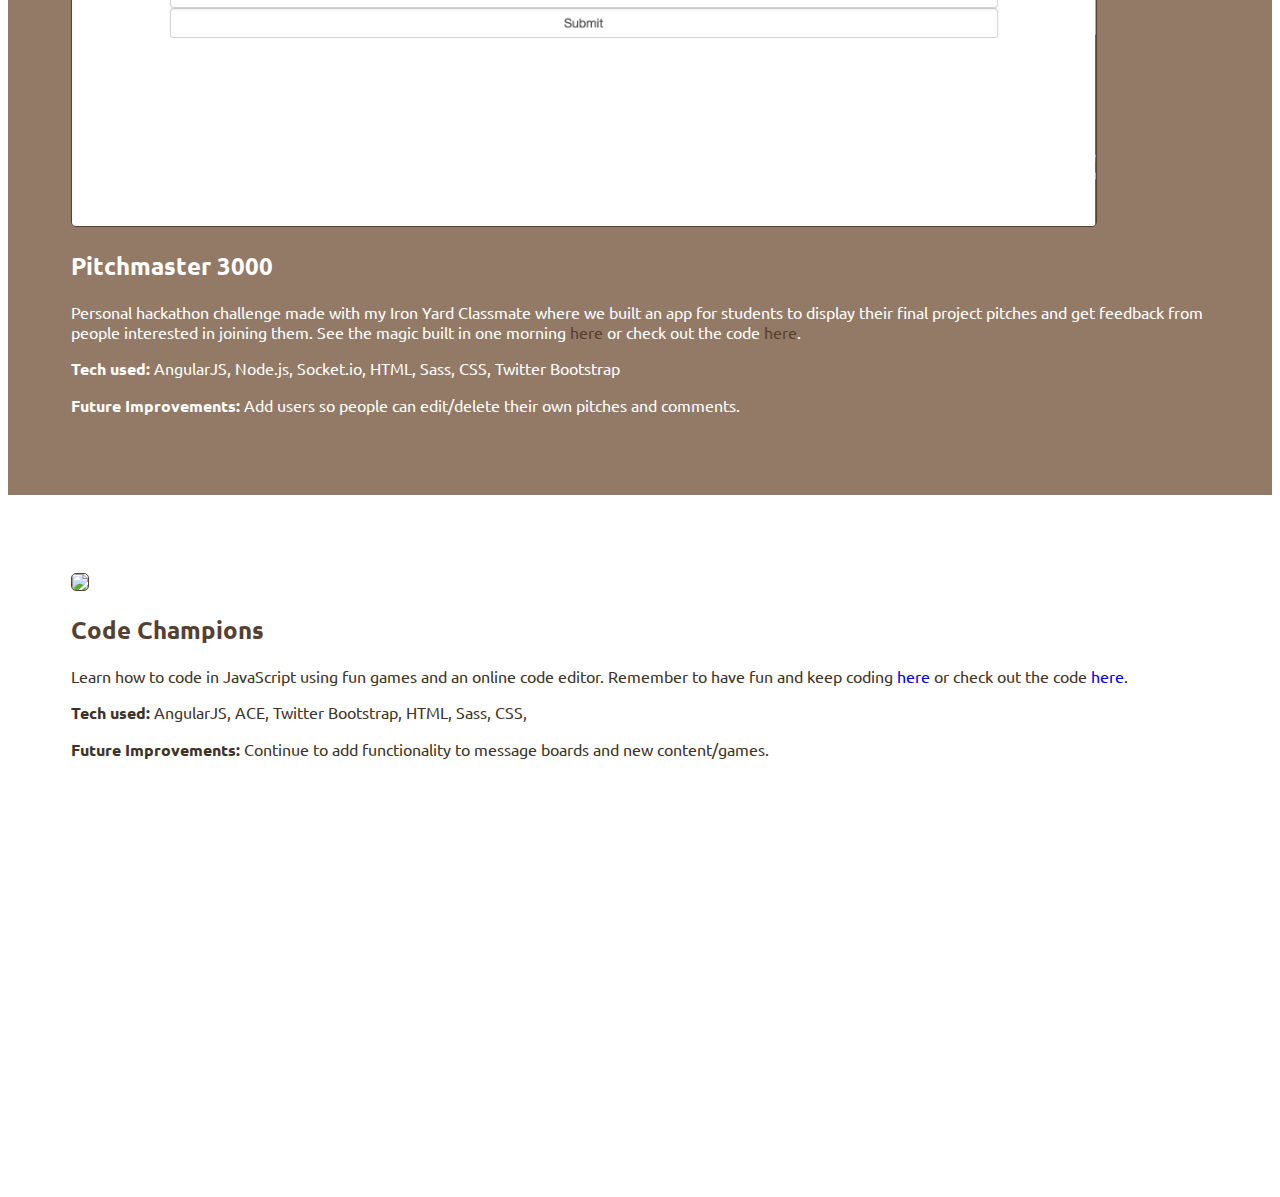
==== commit 2ad2915e: "yet more styling" ====
--- a/index.html
+++ b/index.html
@@ -37,7 +37,7 @@
       <div class="col-xs-6 aboutCol">
         <h3 class="headerText">About Me</h3>
         <p class="mainBrownText">Originally hailing from New Orleans, I now find myself in Charleston after brief interludes in Los Angles and Houston. No matter where I have been, I have always had a love for coding whether it was for analyzing lab data, building my research group's website, or making fun RPG games on the side.</p>
-        <p class="mainBrownText">Now, I have decided to take a new approach to life and have brought programming to the forefront. I am excited to have embarked on the neverending journey of learning that comes with coding, and I can't wait to share that knowledge and hard work with you. While my focus has primarily been on the front end, I am looking forward to expanding my full (MEAN) stack capabilities by continuing to work with Node.js and MongoDB</p>
+        <p class="mainBrownText">Now, I have decided to take a new approach to life and have brought programming to the forefront. I am excited to have embarked on the neverending journey of learning that comes with coding, and I can't wait to share that knowledge and hard work with you. While my focus has primarily been on the front end, I am looking forward to expanding my full (MEAN) stack capabilities by continuing to work with Node.js and MongoDB.</p>
         <p class="mainBrownText">When my face isn't buried deep in code on my Mac, I can likely be found in the kitchen making some of my crafty confectionary crafts or enjoying some sweet downtime relaxing on my PS4.</p>
       </div>
       <div class="col-xs-6 aboutCol">
@@ -177,6 +177,5 @@
 
     <script src="https://code.jquery.com/jquery-2.2.0.js" charset="utf-8"></script>
     <script src="https://maxcdn.bootstrapcdn.com/bootstrap/3.3.6/js/bootstrap.min.js" integrity="sha384-0mSbJDEHialfmuBBQP6A4Qrprq5OVfW37PRR3j5ELqxss1yVqOtnepnHVP9aJ7xS" crossorigin="anonymous"></script>
-    <script src="main.js" charset="utf-8"></script>
   </body>
 </html>
--- a/styles.css
+++ b/styles.css
@@ -4,12 +4,11 @@
 .mainText {
   color: #3d3327; }
 
-.lightBack {
-  background-color: #937a66; }
-
 .darkBack {
   background-color: #937a66;
   color: white; }
+  .darkBack a {
+    color: #564032; }
 
 body {
   font-family: 'Ubuntu', sans-serif; }
@@ -19,7 +18,7 @@
   overflow-y: scroll; }
   .projRow img {
     border-radius: 5px;
-    border: 1px solid gray;
+    border: 1px solid #564032;
     width: 90%;
     text-align: center;
     margin-top: 15px; }
@@ -34,7 +33,7 @@
   .btn-social-icon:hover {
     color: red; }
   .btn-social-icon:visited {
-    color: white; }
+    color: inherit; }
 
 header {
   background-image: url("images/coffee.jpeg");
@@ -45,7 +44,7 @@
     text-align: center;
     margin-top: 0;
     margin-bottom: 5px;
-    padding-top: 5px; }
+    padding-top: 5%; }
   header h2 {
     text-align: center; }
 
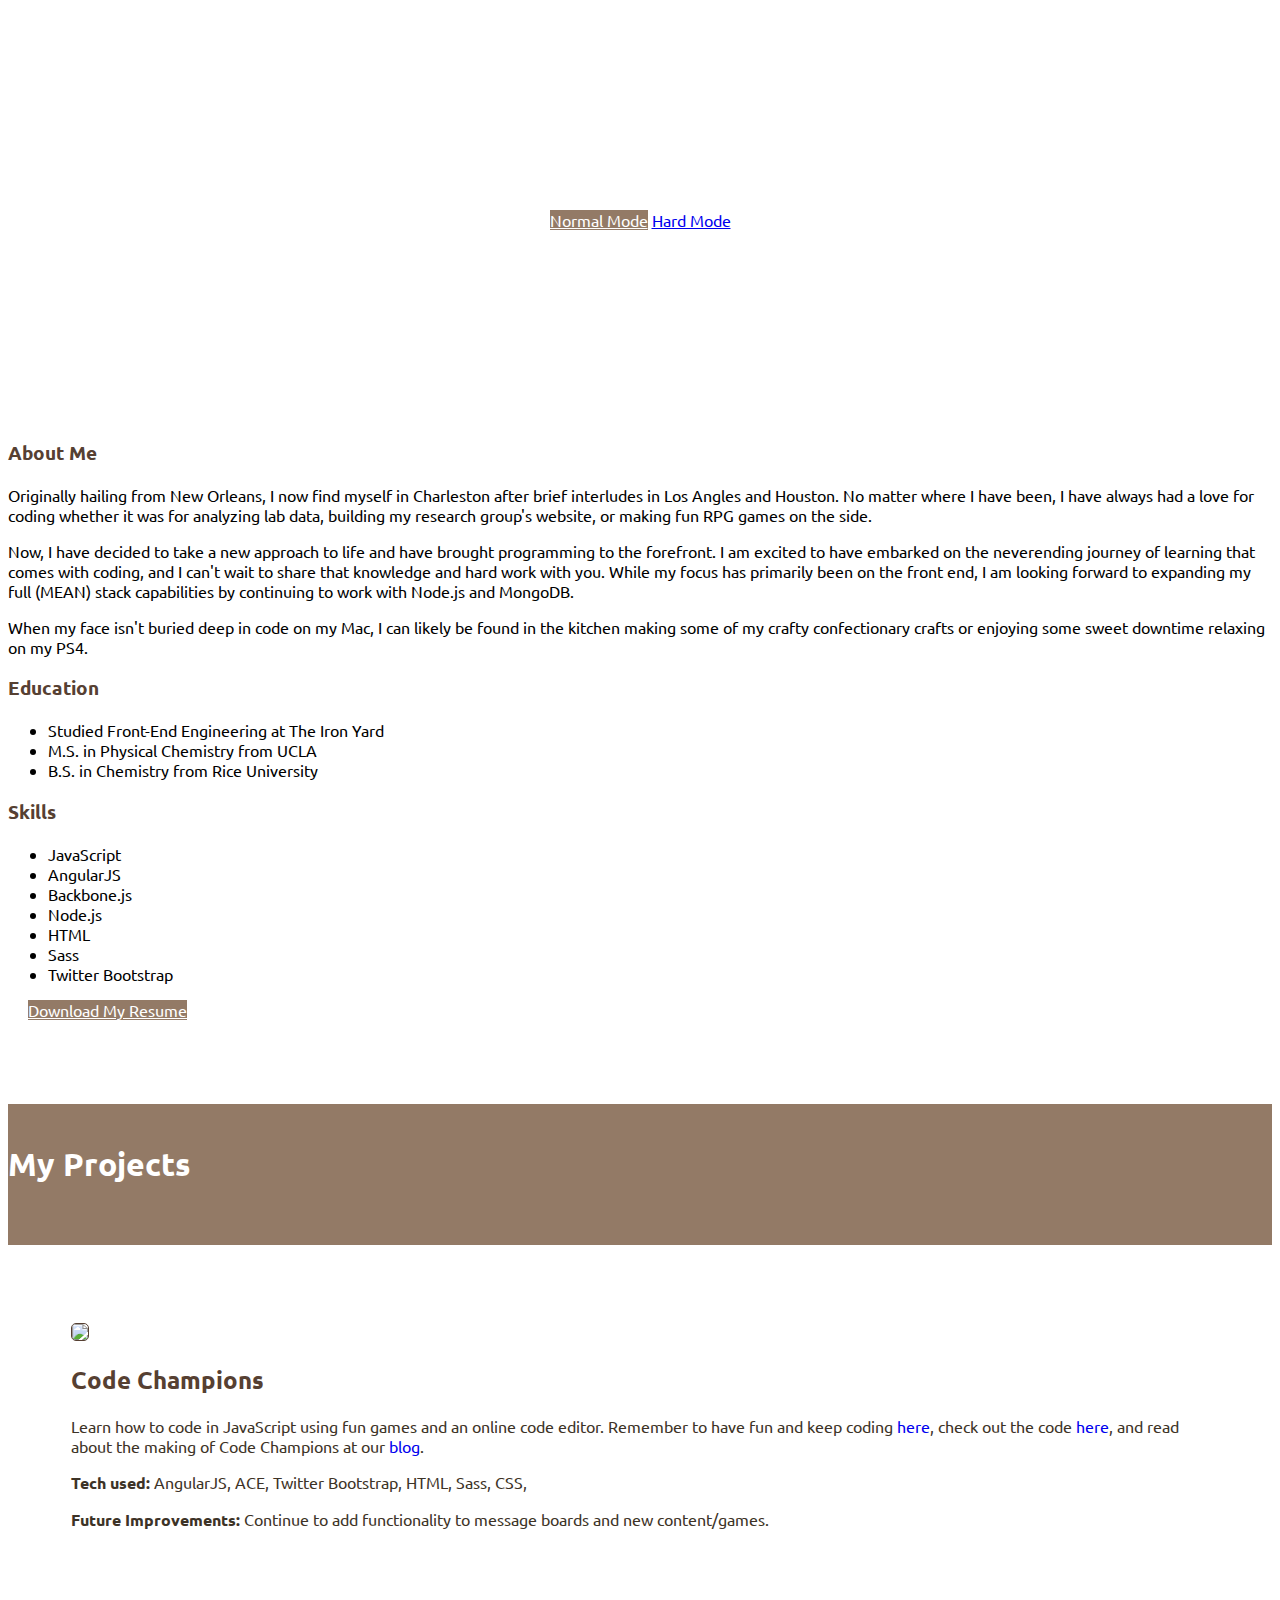
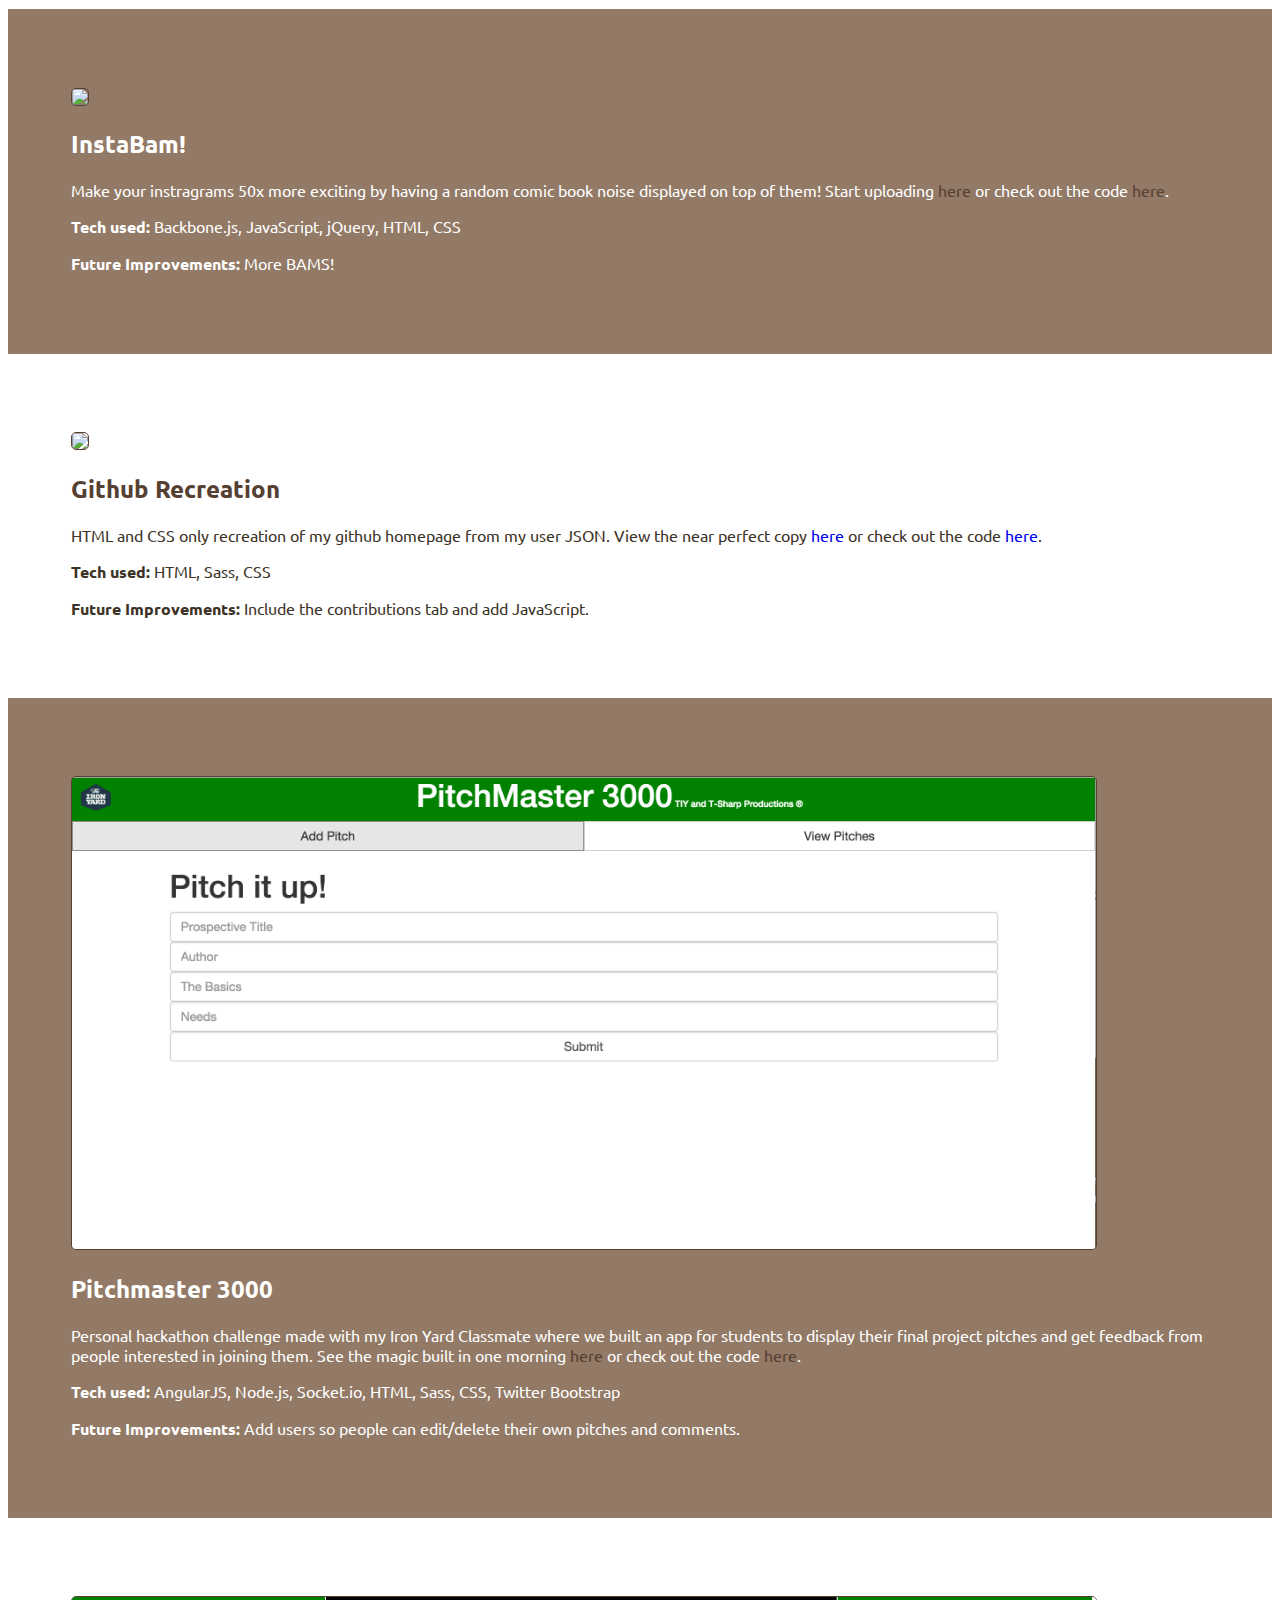
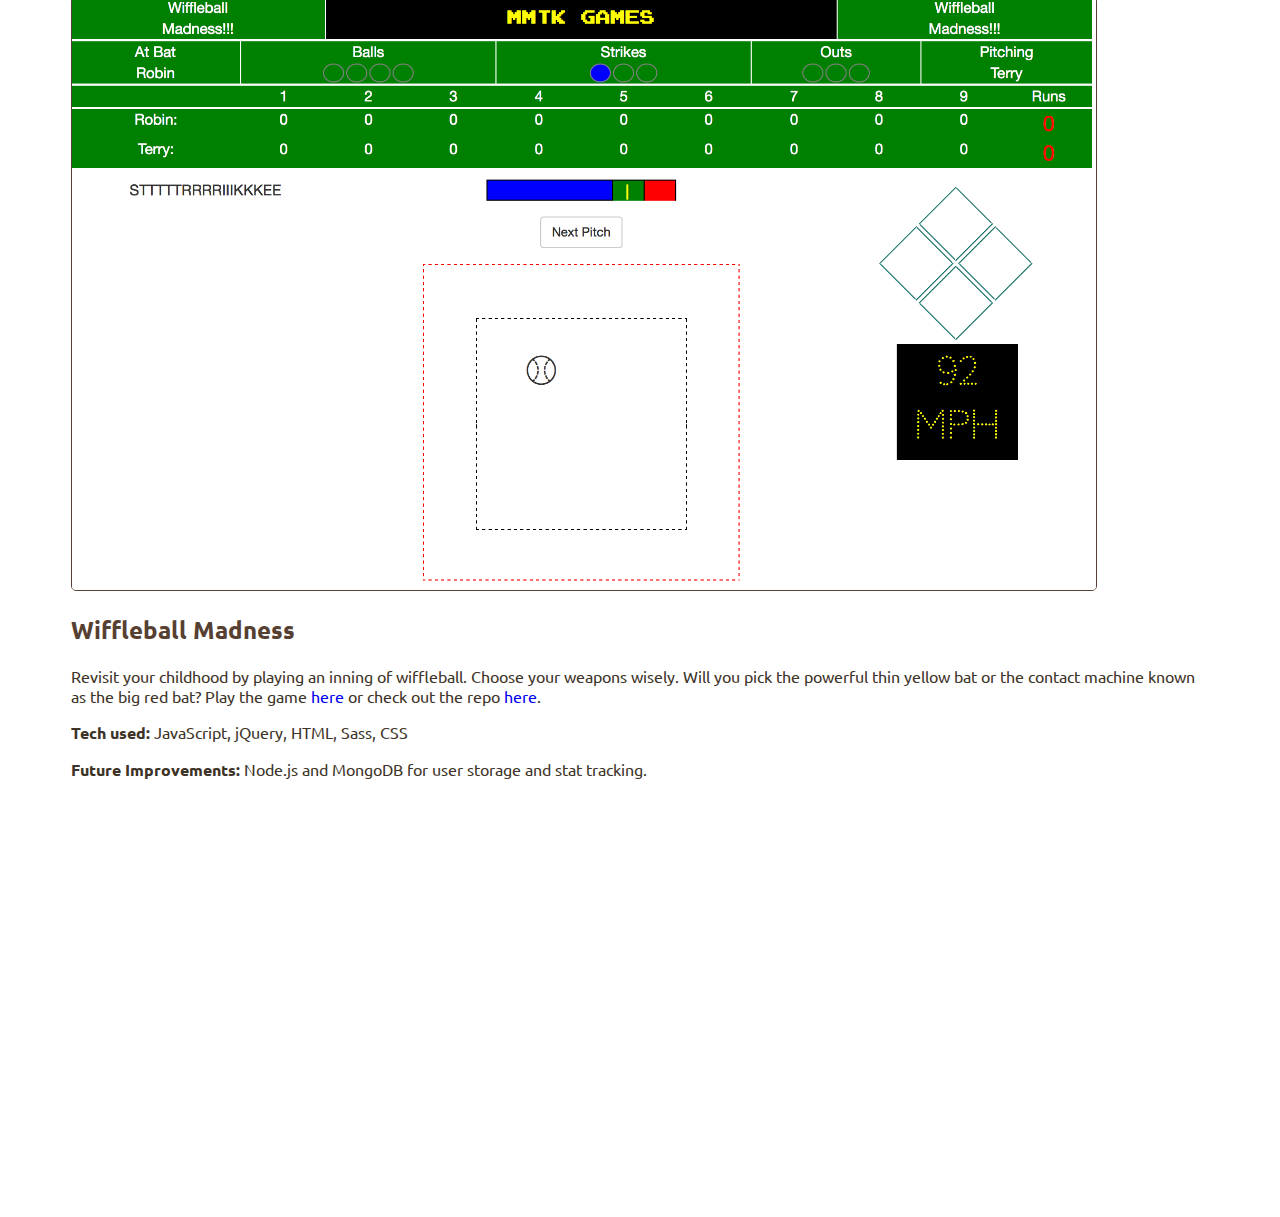
==== commit c1a97025: "moved code champions" ====
--- a/index.html
+++ b/index.html
@@ -69,22 +69,22 @@
           </div>
         </div>
         <div class="row projRow darkText">
-            <div class="col-xs-4">
-              <a href="http://tken85.github.io/constructor_game" target="_blank"><img src="images/wiffleball.png"></a>
+          <div class="col-xs-4">
+            <a href="http://codechampions.org/#/" target="_blank"><img src="images/codeChampions.png"></a>
+          </div>
+          <div class="col-xs-8">
+            <div class="row">
+              <h2>Code Champions</h2>
             </div>
-            <div class="col-xs-8">
-              <div class="row">
-                <h2>Wiffleball Madness</h2>
-              </div>
-              <div class="row">
-                <p>Revisit your childhood by playing an inning of wiffleball. Choose your weapons wisely. Will you pick the powerful thin yellow bat or the contact machine known as the big red bat? Play the game <a href="http://tken85.github.io/constructor_game" target="_blank">here</a> or check out the repo <a href="https://github.com/tken85/constructor_game" target="_blank">here</a>.</p>
-              </div>
-              <div class="row">
-                <p><strong>Tech used:</strong> JavaScript, jQuery, HTML, Sass, CSS</p>
-                <p><strong>Future Improvements:</strong> Node.js and MongoDB for user storage and stat tracking.</p>
-              </div>
+            <div class="row">
+              <p>Learn how to code in JavaScript using fun games and an online code editor. Remember to have fun and keep coding <a href="http://codechampions.org/#/" target="_blank">here</a>, check out the code <a href="https://github.com/codeChampions/codeChampions" target="_blank">here</a>, and read about the making of Code Champions at our <a href="http://codechampions.wordpress.com" target="_blank">blog</a>.</p>
+            </div>
+            <div class="row">
+              <p><strong>Tech used:</strong> AngularJS, ACE, Twitter Bootstrap, HTML, Sass, CSS, </p>
+              <p><strong>Future Improvements:</strong> Continue to add functionality to message boards and new content/games.</p>
             </div>
           </div>
+        </div>
           <div class="row projRow darkBack">
             <div class="col-xs-4">
               <a href="http://tken85.github.io/instaBackbone" target="_blank"><img src="images/instabam.png"></a>
@@ -136,25 +136,24 @@
               </div>
             </div>
           </div>
-          <div class="row projRow lastProj darkText">
-            <div class="col-xs-4">
-              <a href="http://codechampions.org/#/" target="_blank"><img src="images/codeChampions.png"></a>
-            </div>
-            <div class="col-xs-8">
-              <div class="row">
-                <h2>Code Champions</h2>
+          <div class="row projRow darkText">
+              <div class="col-xs-4">
+                <a href="http://tken85.github.io/constructor_game" target="_blank"><img src="images/wiffleball.png"></a>
               </div>
-              <div class="row">
-                <p>Learn how to code in JavaScript using fun games and an online code editor. Remember to have fun and keep coding <a href="http://codechampions.org/#/" target="_blank">here</a> or check out the code <a href="https://github.com/codeChampions/codeChampions" target="_blank">here</a>.</p>
-              </div>
-              <div class="row">
-                <p><strong>Tech used:</strong> AngularJS, ACE, Twitter Bootstrap, HTML, Sass, CSS, </p>
-                <p><strong>Future Improvements:</strong> Continue to add functionality to message boards and new content/games.</p>
+              <div class="col-xs-8">
+                <div class="row">
+                  <h2>Wiffleball Madness</h2>
+                </div>
+                <div class="row">
+                  <p>Revisit your childhood by playing an inning of wiffleball. Choose your weapons wisely. Will you pick the powerful thin yellow bat or the contact machine known as the big red bat? Play the game <a href="http://tken85.github.io/constructor_game" target="_blank">here</a> or check out the repo <a href="https://github.com/tken85/constructor_game" target="_blank">here</a>.</p>
+                </div>
+                <div class="row">
+                  <p><strong>Tech used:</strong> JavaScript, jQuery, HTML, Sass, CSS</p>
+                  <p><strong>Future Improvements:</strong> Node.js and MongoDB for user storage and stat tracking.</p>
+                </div>
               </div>
             </div>
-          </div>
       </div>
-      <!-- <iframe src="http://codechampions.org/#/game22" width="800px"></iframe> -->
       <footer>
         <div class="icons">
           <a href="https://github.com/tken85" target="_blank" class="btn btn-social-icon btn-github">
--- a/styles.css
+++ b/styles.css
@@ -12,6 +12,10 @@
 
 body {
   font-family: 'Ubuntu', sans-serif; }
+
+.row {
+  margin-left: 0;
+  margin-right: 0; }
 
 .projRow {
   padding: 5%;
@@ -105,8 +109,5 @@
 #editor {
   height: 300px; }
 
-.lastProj {
-  border-bottom: none; }
-
 #run {
   margin-top: 5px; }
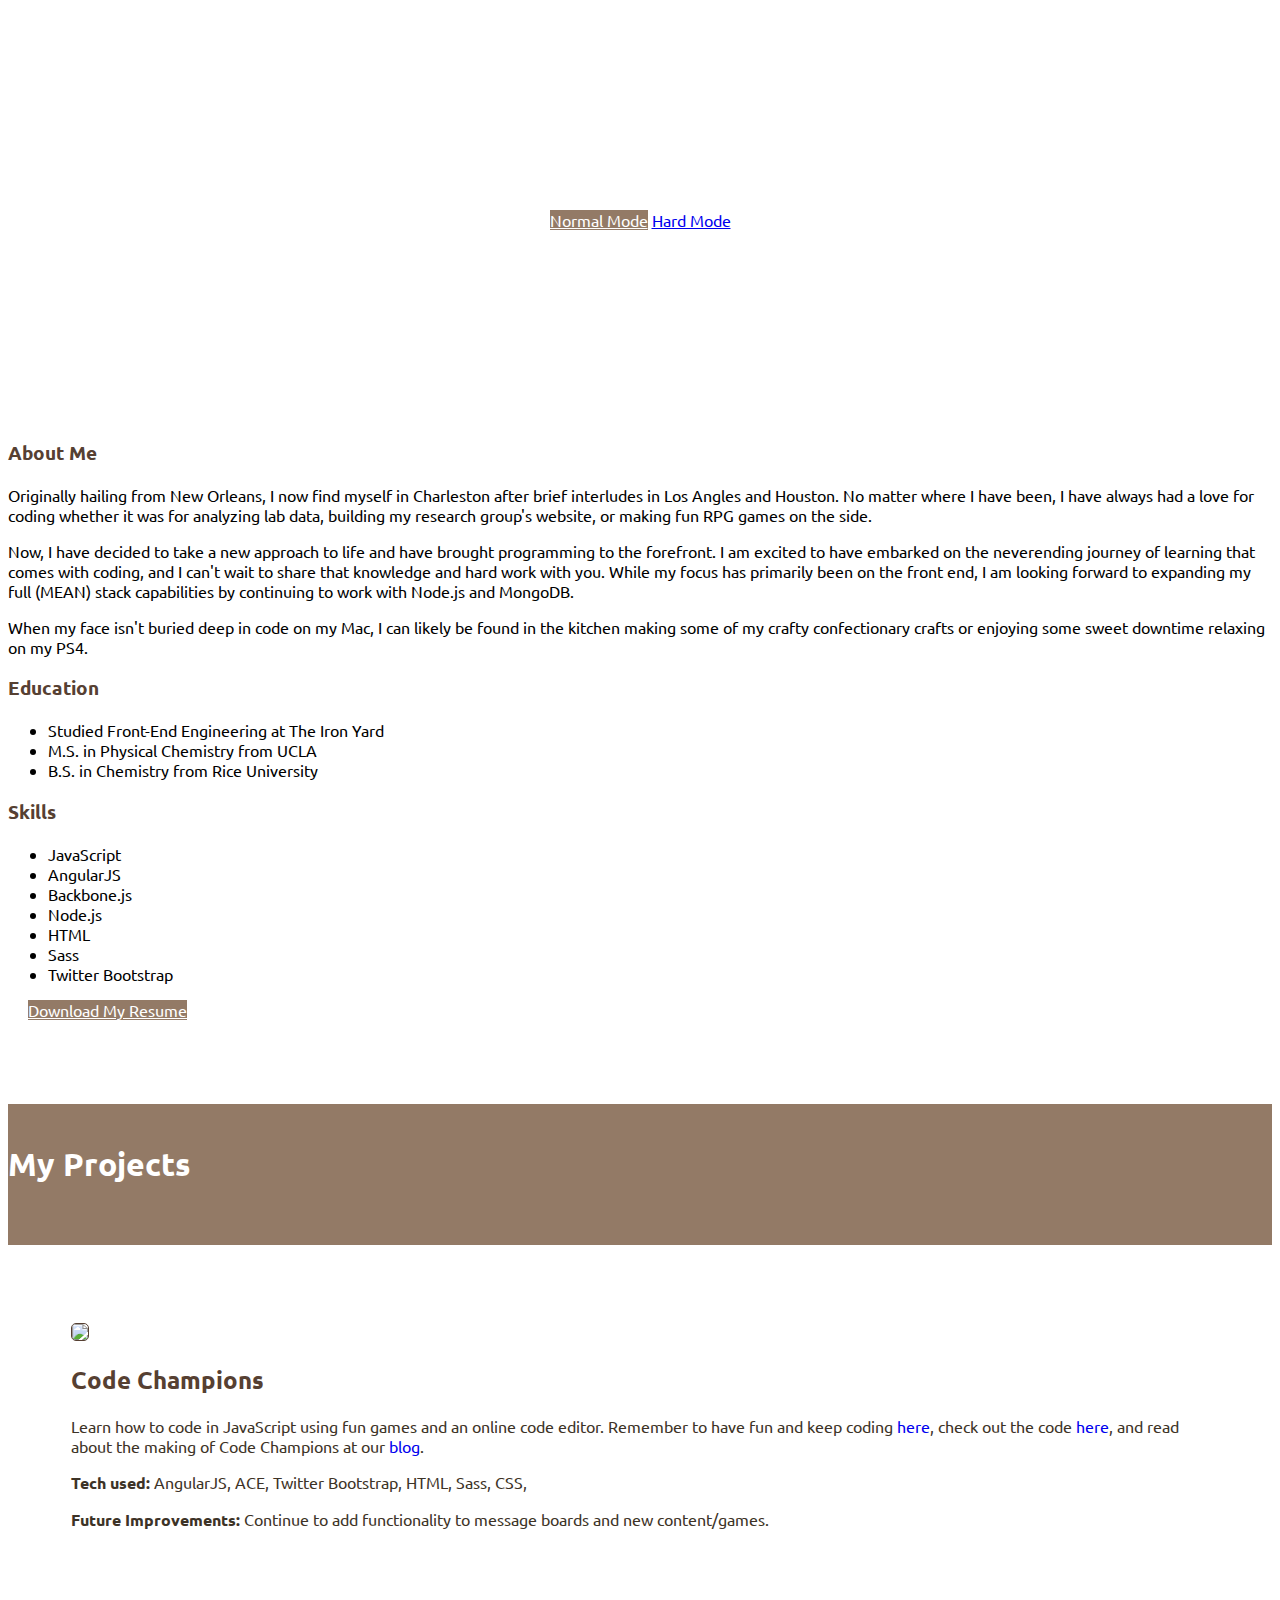
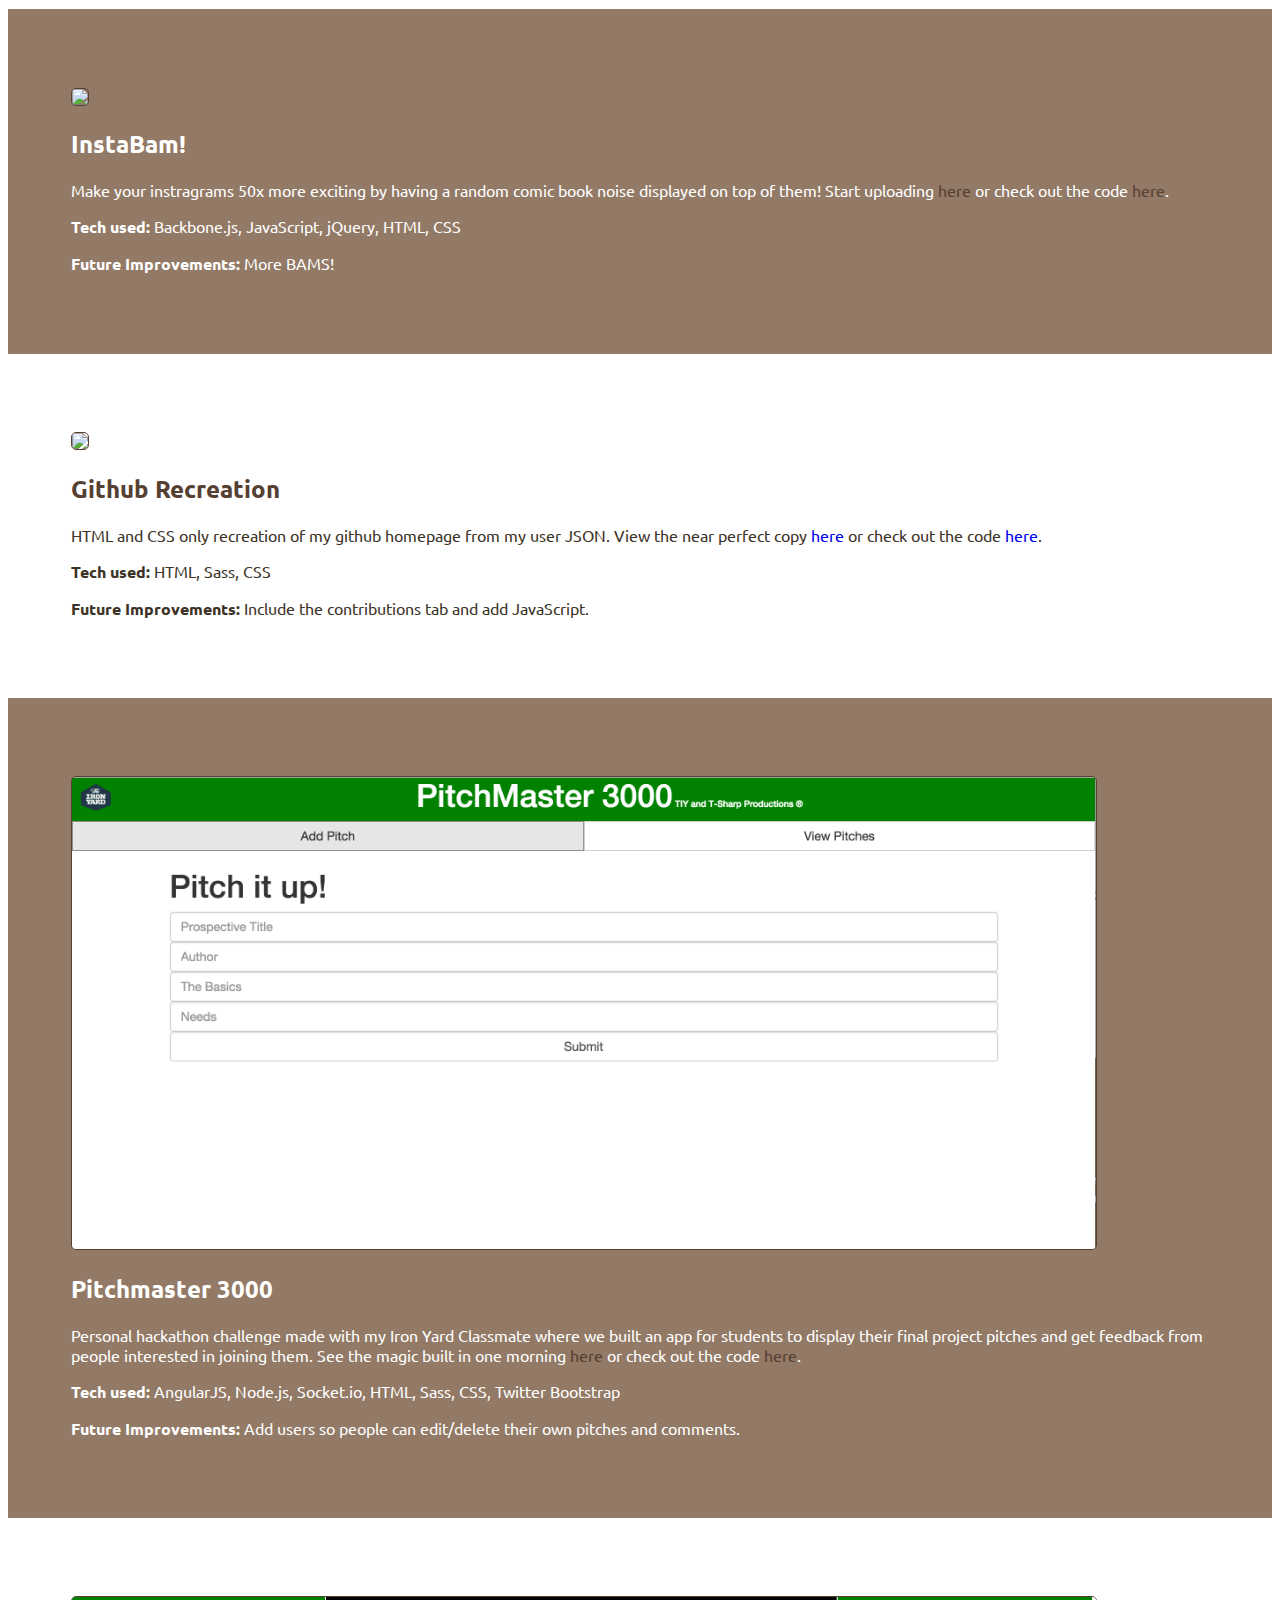
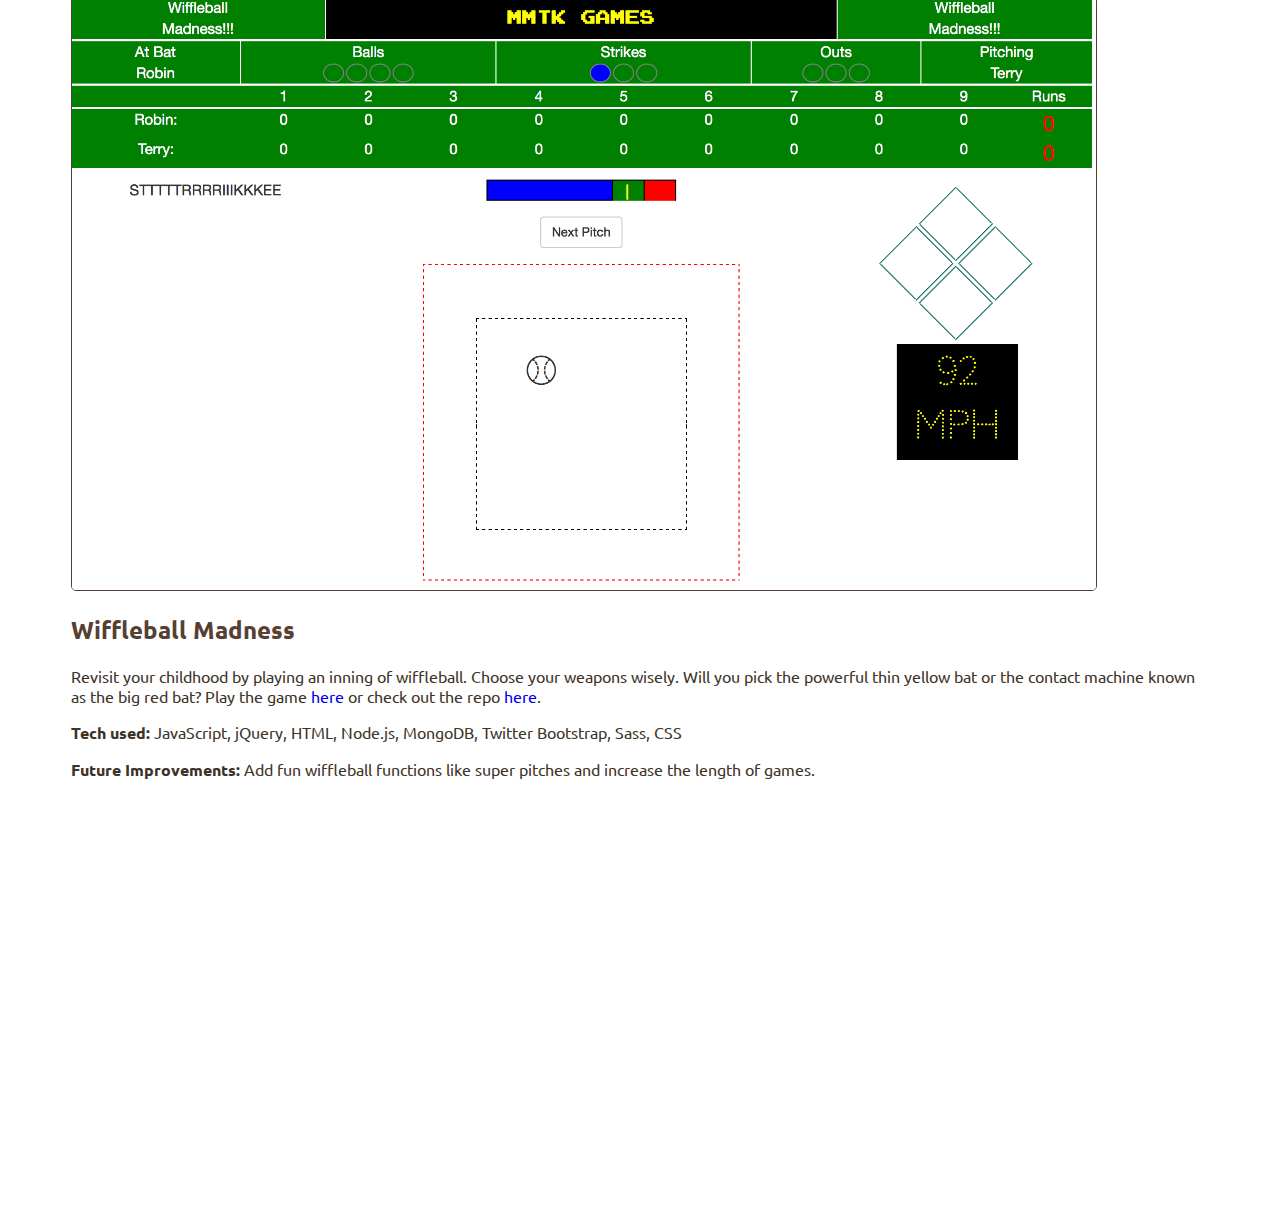
==== commit debb8425: "updated wiffleball" ====
--- a/index.html
+++ b/index.html
@@ -138,18 +138,18 @@
           </div>
           <div class="row projRow darkText">
               <div class="col-xs-4">
-                <a href="http://tken85.github.io/constructor_game" target="_blank"><img src="images/wiffleball.png"></a>
+                <a href="http://wiffleball.herokuapp.com" target="_blank"><img src="images/wiffleball.png"></a>
               </div>
               <div class="col-xs-8">
                 <div class="row">
                   <h2>Wiffleball Madness</h2>
                 </div>
                 <div class="row">
-                  <p>Revisit your childhood by playing an inning of wiffleball. Choose your weapons wisely. Will you pick the powerful thin yellow bat or the contact machine known as the big red bat? Play the game <a href="http://tken85.github.io/constructor_game" target="_blank">here</a> or check out the repo <a href="https://github.com/tken85/constructor_game" target="_blank">here</a>.</p>
+                  <p>Revisit your childhood by playing an inning of wiffleball. Choose your weapons wisely. Will you pick the powerful thin yellow bat or the contact machine known as the big red bat? Play the game <a href="http://wiffleball.herokuapp.com" target="_blank">here</a> or check out the repo <a href="https://github.com/tken85/wiffleball" target="_blank">here</a>.</p>
                 </div>
                 <div class="row">
-                  <p><strong>Tech used:</strong> JavaScript, jQuery, HTML, Sass, CSS</p>
-                  <p><strong>Future Improvements:</strong> Node.js and MongoDB for user storage and stat tracking.</p>
+                  <p><strong>Tech used:</strong> JavaScript, jQuery, HTML, Node.js, MongoDB, Twitter Bootstrap, Sass, CSS</p>
+                  <p><strong>Future Improvements:</strong> Add fun wiffleball functions like super pitches and increase the length of games.</p>
                 </div>
               </div>
             </div>
